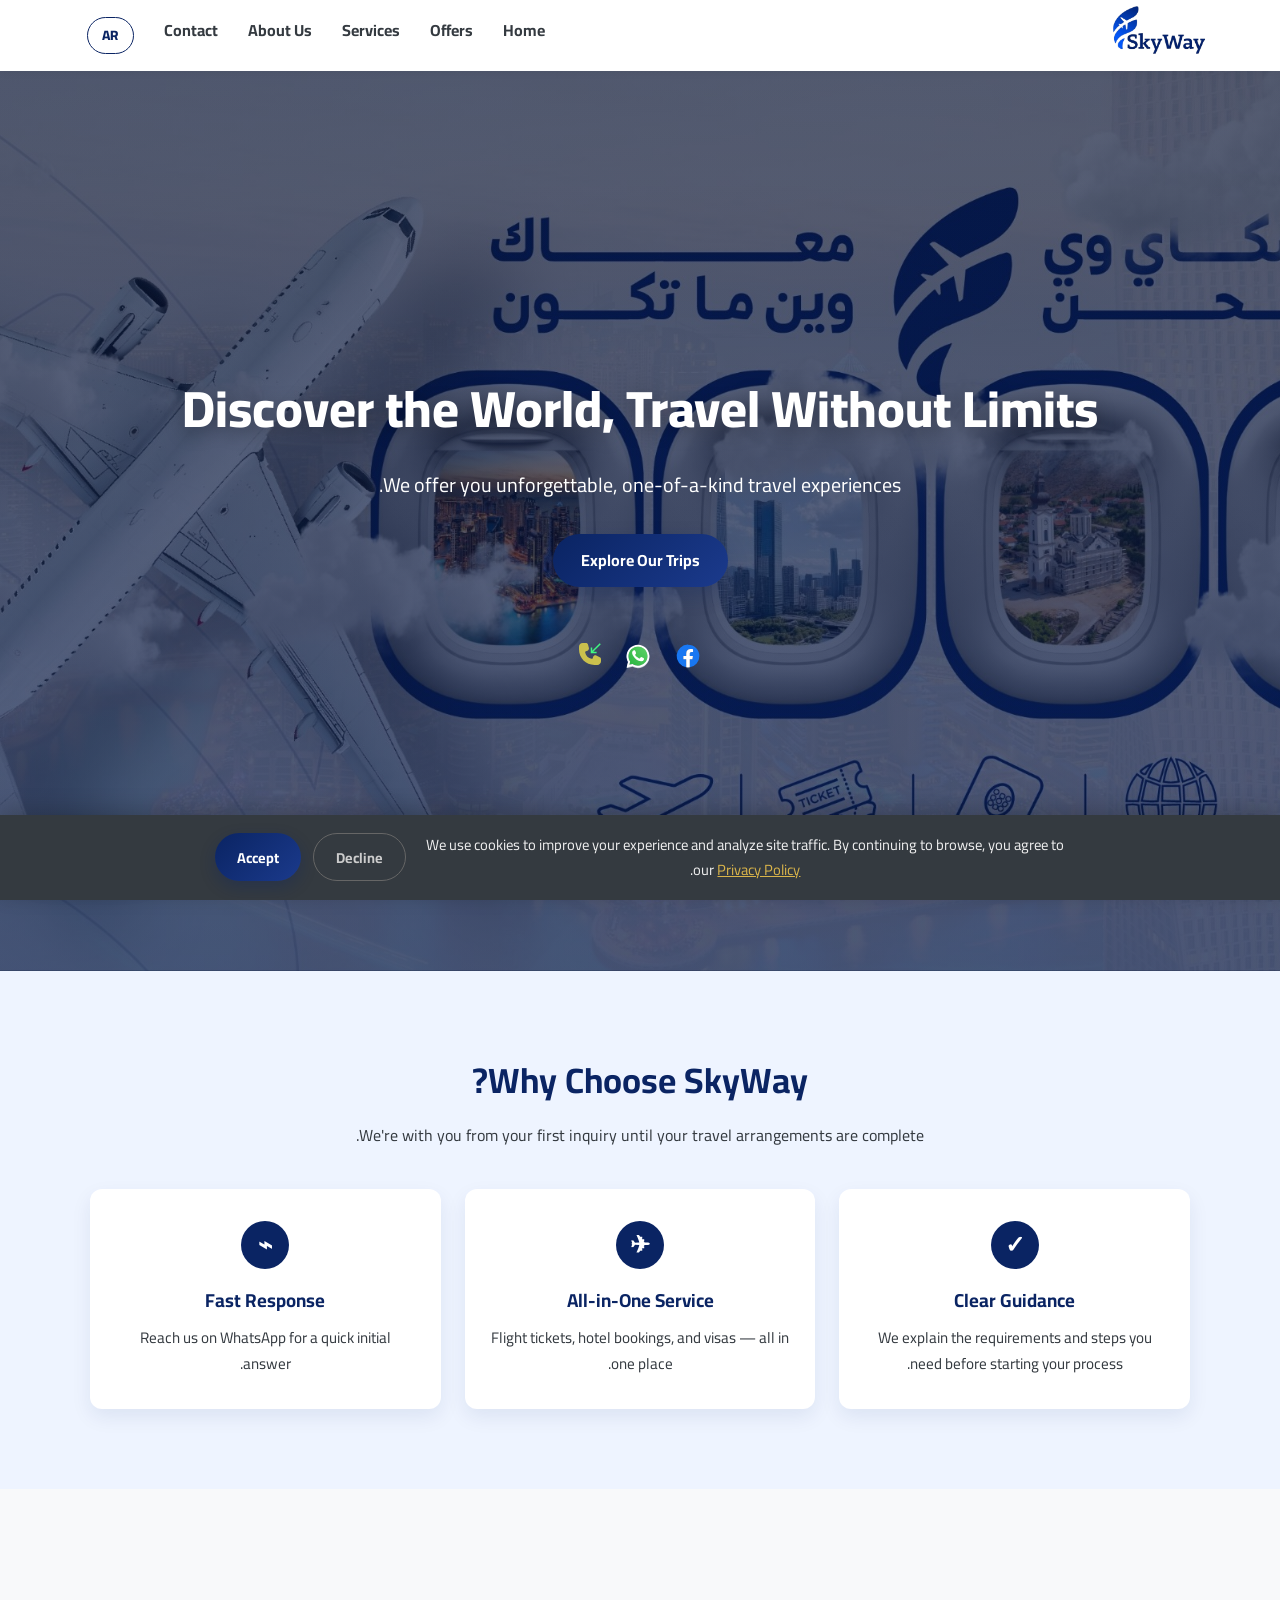
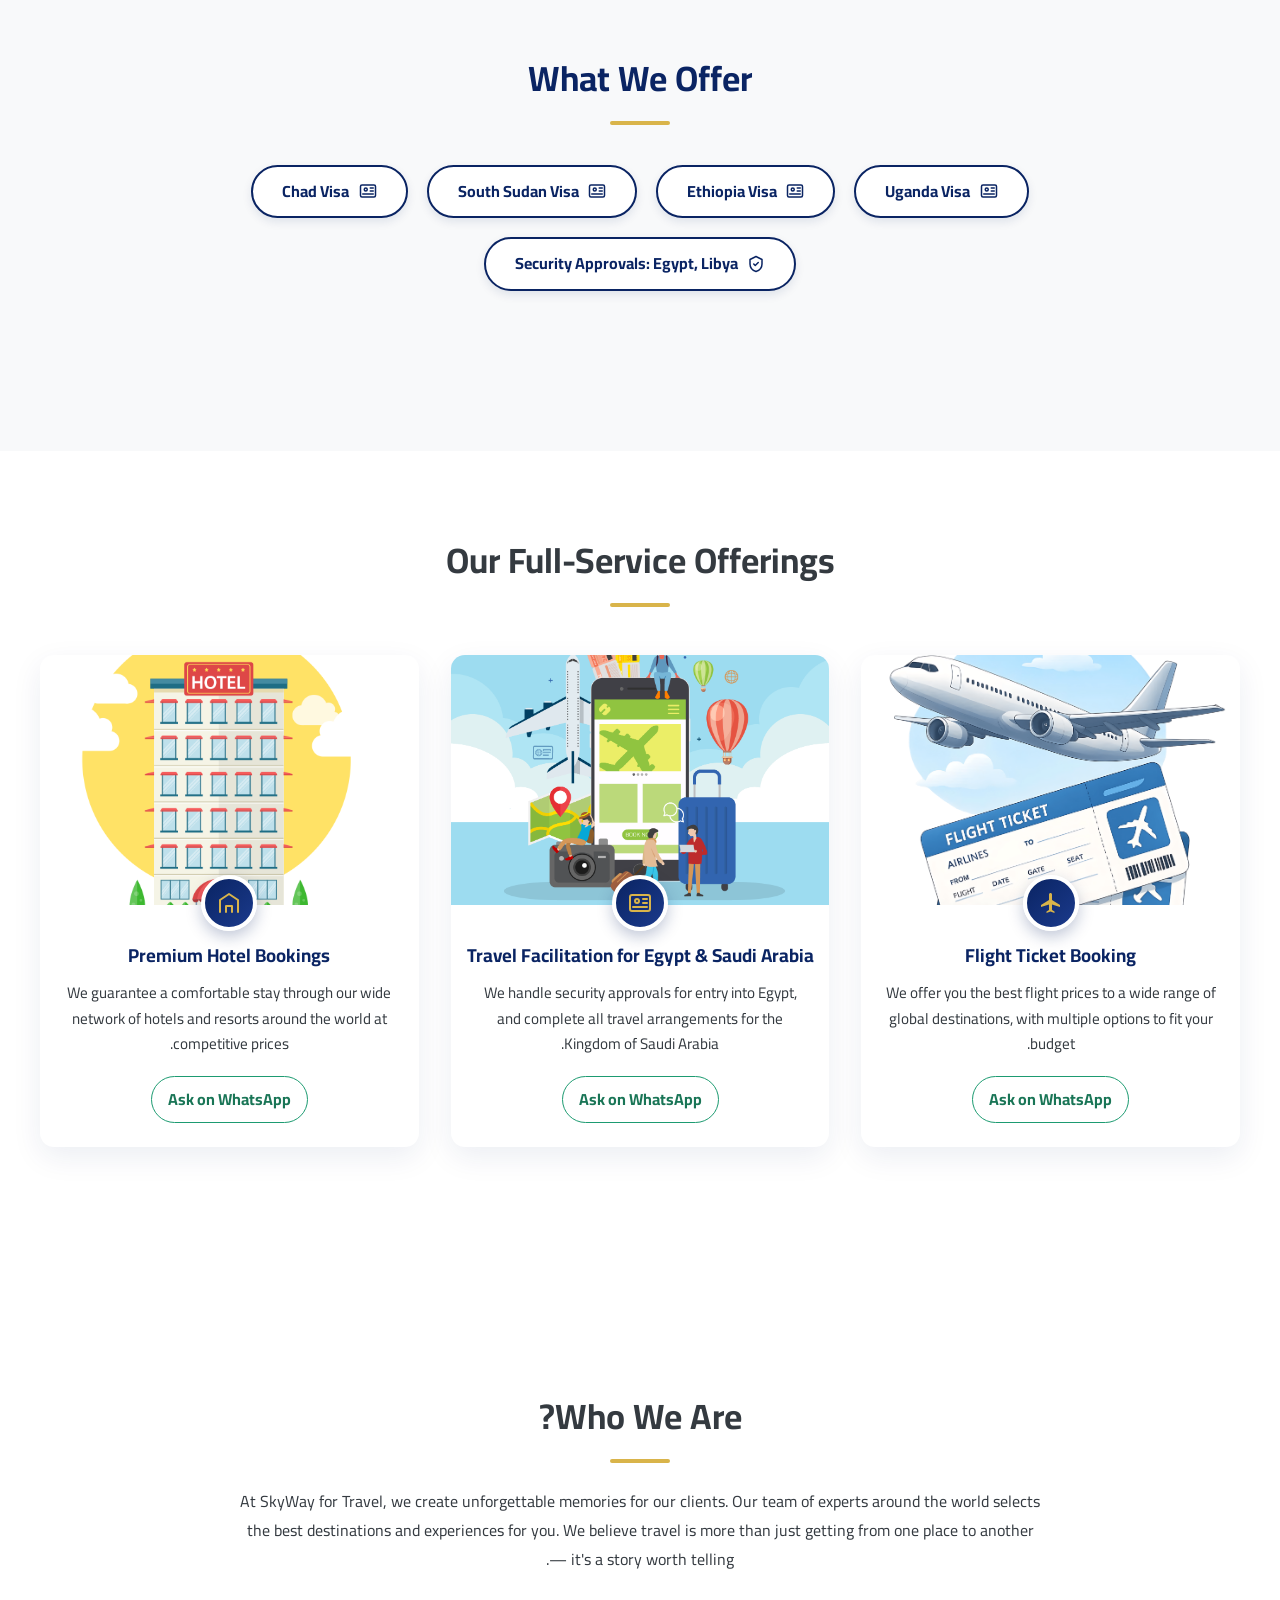
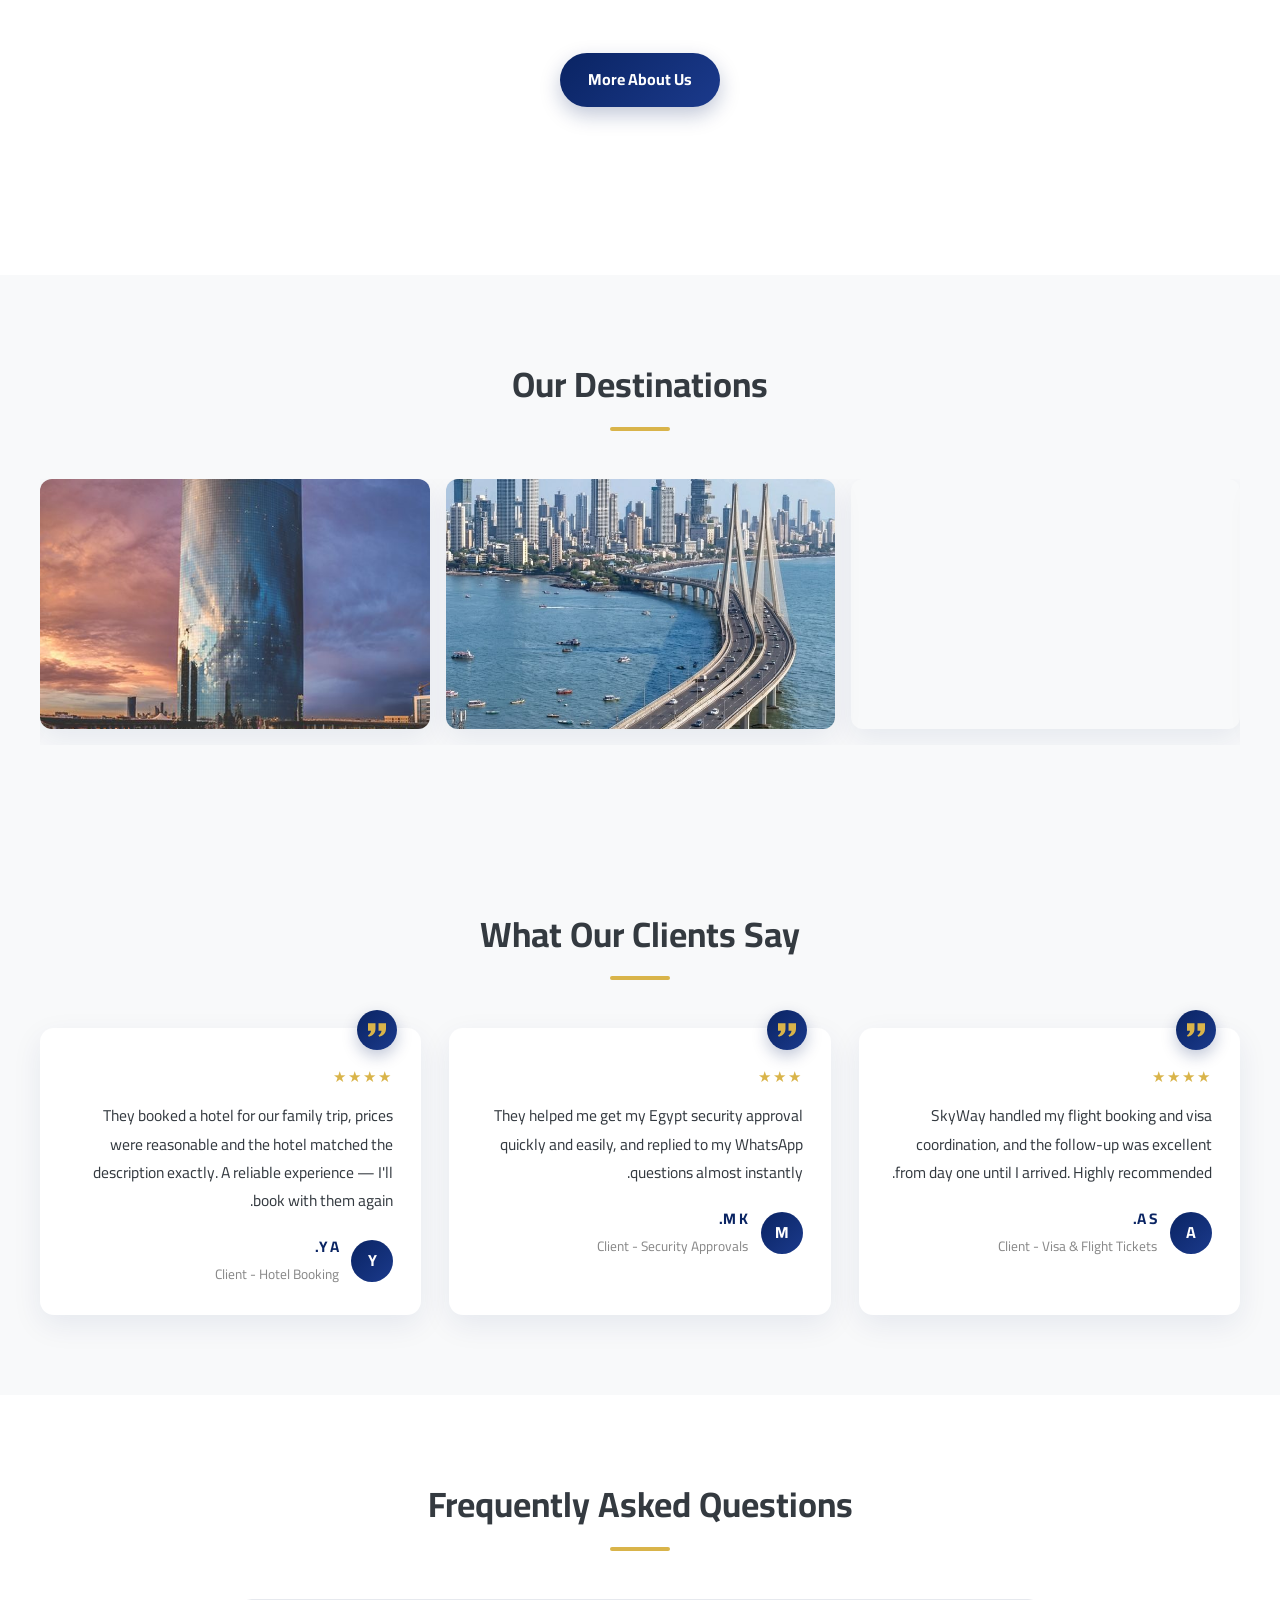
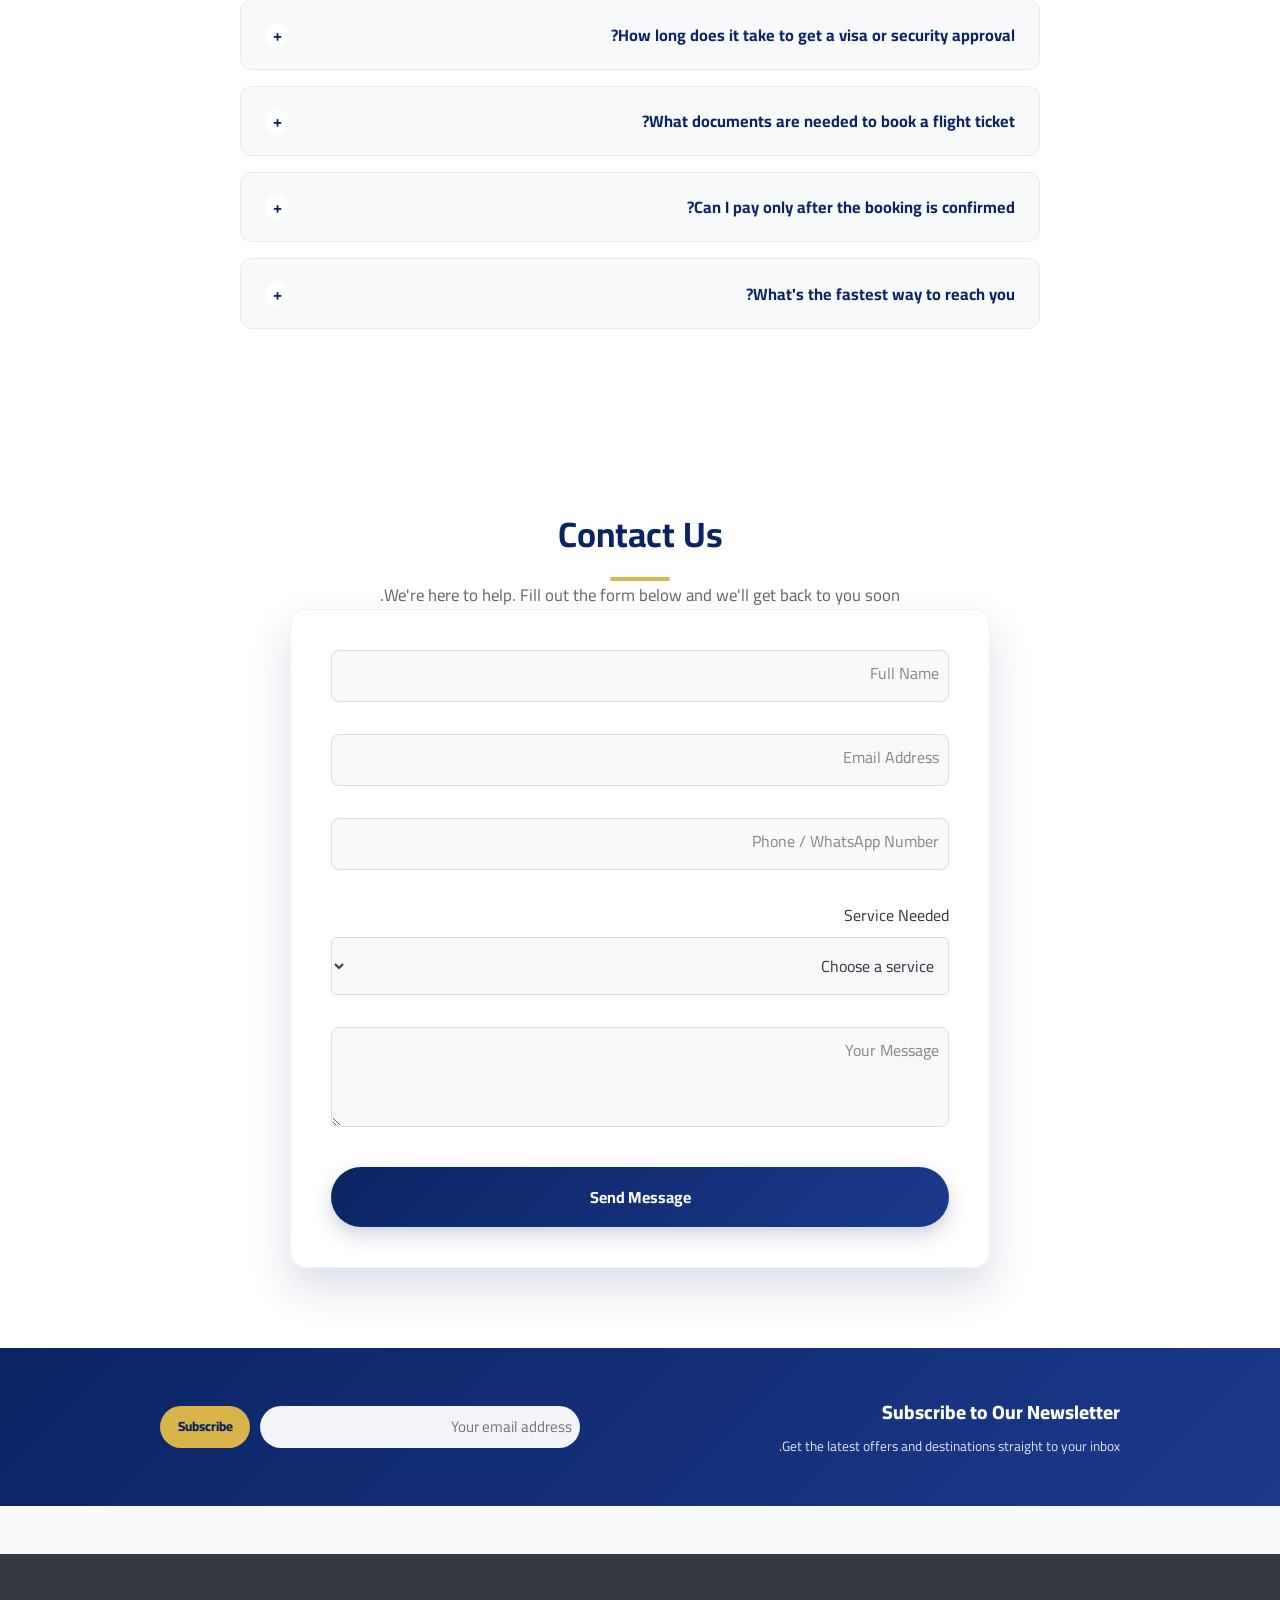
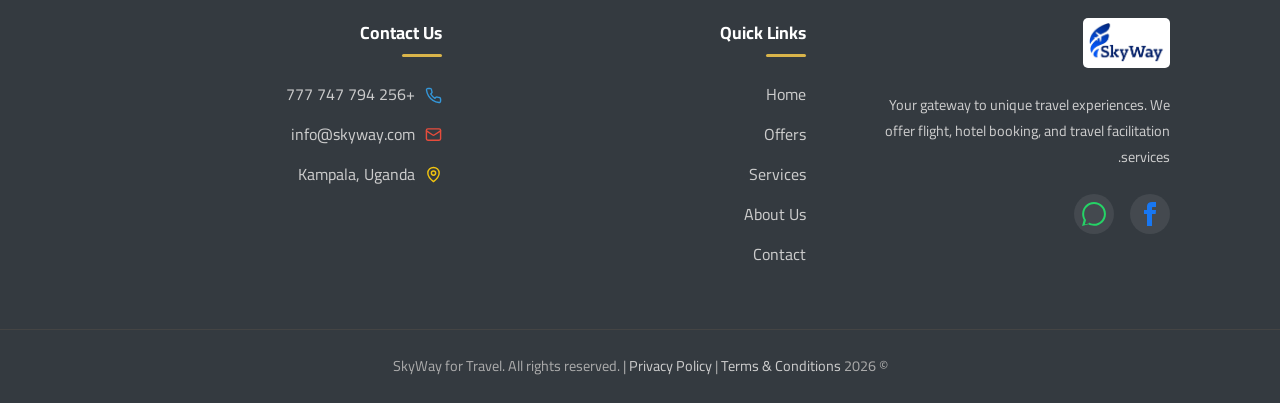
==== en/index.html @ 705a55ff "Add files via upload" ====
<!DOCTYPE html>
<html lang="en" dir="ltr">

<head>
    <!-- Google Tag Manager -->
    <script>(function(w,d,s,l,i){w[l]=w[l]||[];w[l].push({'gtm.start':
    new Date().getTime(),event:'gtm.js'});var f=d.getElementsByTagName(s)[0],
    j=d.createElement(s),dl=l!='dataLayer'?'&l='+l:'';j.async=true;j.src=
    'https://www.googletagmanager.com/gtm.js?id='+i+dl;f.parentNode.insertBefore(j,f);
    })(window,document,'script','dataLayer','GTM-KSKWF9G5');</script>
    <!-- End Google Tag Manager -->

    <meta charset="UTF-8">
    <meta name="viewport" content="width=device-width, initial-scale=1.0">
    <title>SkyWay for Travel | Explore the World With Us</title>
    <meta name="description"
        content="SkyWay for Travel, your leading agency for planning the trip of your dreams. Discover the best destinations and exclusive offers.">
    <link rel="canonical" href="https://www.skywayfortravel.com/en/index.html">
    <link rel="alternate" hreflang="ar" href="https://www.skywayfortravel.com/">
    <link rel="alternate" hreflang="en" href="https://www.skywayfortravel.com/en/index.html">
    <link rel="alternate" hreflang="x-default" href="https://www.skywayfortravel.com/">
    <!-- Open Graph / Social sharing -->
    <meta property="og:type" content="website">
    <meta property="og:locale" content="en_US">
    <meta property="og:title" content="SkyWay for Travel | Explore the World With Us">
    <meta property="og:description" content="SkyWay for Travel, your leading agency for planning the trip of your dreams. Discover the best destinations and exclusive offers.">
    <meta property="og:image" content="https://www.skywayfortravel.com/assets/images/logo2.png">
    <meta property="og:url" content="https://www.skywayfortravel.com/en/index.html">
    <meta property="og:site_name" content="SkyWay for Travel">
    <meta name="twitter:card" content="summary_large_image">
    <meta name="twitter:title" content="SkyWay for Travel | Explore the World With Us">
    <meta name="twitter:description" content="SkyWay for Travel, your leading agency for planning the trip of your dreams. Discover the best destinations and exclusive offers.">
    <meta name="twitter:image" content="https://www.skywayfortravel.com/assets/images/logo2.png">
    <!-- Main stylesheet -->
    <link rel="stylesheet" href="../assets/css/style.css">
    <link rel="stylesheet" href="../assets/css/menu-style.css">

    <link rel="icon" type="image/x-icon" href="../favicon.ico">

    <!-- Structured data (Schema.org) -->
    <script type="application/ld+json">
    {
        "@context": "https://schema.org",
        "@type": "TravelAgency",
        "name": "SkyWay for Travel",
        "image": "https://www.skywayfortravel.com/assets/images/logo2.png",
        "url": "https://www.skywayfortravel.com/en/index.html",
        "telephone": "+256794747777",
        "email": "info@skyway.com",
        "address": {
            "@type": "PostalAddress",
            "addressLocality": "Kampala",
            "addressCountry": "UG"
        },
        "sameAs": [
            "https://www.facebook.com/share/1LJ4h5y8WU/?mibextid=wwXIfr"
        ]
    }
    </script>

</head>

<body>
    <!-- Google Tag Manager (noscript) -->
    <noscript><iframe src="https://www.googletagmanager.com/ns.html?id=GTM-KSKWF9G5"
    height="0" width="0" style="display:none;visibility:hidden"></iframe></noscript>
    <!-- End Google Tag Manager (noscript) -->

    <!-- Cookie consent banner -->
    <div class="cookie-banner" id="cookie-banner" role="region" aria-label="Cookie notice">
        <p>We use cookies to improve your experience and analyze site traffic. By continuing to browse, you agree to our <a href="privacy-policy.html">Privacy Policy</a>.</p>
        <div class="cookie-banner-actions">
            <button type="button" class="cookie-btn cookie-btn-decline" id="cookie-decline">Decline</button>
            <button type="button" class="cookie-btn cookie-btn-accept" id="cookie-accept">Accept</button>
        </div>
    </div>

    <!-- Preloader -->
    <div class="preloader" aria-hidden="true">
        <svg class="preloader-plane" viewBox="0 0 24 24" fill="currentColor" xmlns="http://www.w3.org/2000/svg">
            <path d="M21 16v-2l-8-5V3.5c0-.83-.67-1.5-1.5-1.5S10 2.67 10 3.5V9l-8 5v2l8-2.5V19l-2.5 1.5V22l4-1.5 4 1.5v-1.5L13 19v-5.5l8 2.5z"/>
        </svg>
    </div>

    <!-- Scroll progress bar -->
    <div class="scroll-progress"></div>

    <!-- Header -->
    <header class="main-header">
        <nav class="navbar">
            <a href="#home" class="logo">
                <img src="../assets/images/logo2.png" alt="SkyWay for Travel logo">
            </a>
            <ul class="nav-links">
                <li><a href="#home" class="">Home</a></li>
                <li><a href="offers.html">Offers</a></li>
                <li><a href="#featured-trips">Services</a></li>
                <li><a href="#about">About Us</a></li>
                <li><a href="#contact">Contact</a></li>
                <li><a href="../index.html" class="lang-switch">AR</a></li>
                <li class="nav-social-mobile">
                    <a href="https://www.facebook.com/share/1LJ4h5y8WU/?mibextid=wwXIfr" target="_blank" rel="noopener noreferrer" aria-label="Facebook"><svg xmlns="http://www.w3.org/2000/svg" width="24" height="24" viewBox="0 0 24 24" fill="currentColor"><path d="M9 8h-3v4h3v12h5v-12h3.642l.358-4h-4v-1.667c0-.955.192-1.333 1.115-1.333h2.885v-5h-3.808c-3.596 0-5.192 1.583-5.192 4.615v3.385z"/></svg></a>
                    <a href="https://wa.me/256794747777" target="_blank" rel="noopener noreferrer" aria-label="WhatsApp"><svg xmlns="http://www.w3.org/2000/svg" width="24" height="24" viewBox="0 0 24 24" fill="currentColor"><path d="M.057 24l1.687-6.163c-1.041-1.804-1.588-3.849-1.587-5.946.003-6.556 5.338-11.891 11.893-11.891 3.181.001 6.167 1.24 8.413 3.488 2.245 2.248 3.481 5.236 3.48 8.414-.003 6.557-5.338 11.892-11.894 11.892-1.99-.001-3.951-.5-5.688-1.448l-6.305 1.654zm6.597-3.807c1.676.995 3.276 1.591 5.392 1.592 5.448 0 9.886-4.434 9.889-9.885.002-5.462-4.415-9.89-9.881-9.892-5.452 0-9.887 4.434-9.889 9.884-.001 2.225.651 4.315 1.847 6.061l-1.219 4.446 4.62-1.217z"/></svg></a>
                </li>
            </ul>
            <button class="hamburger-menu" type="button" aria-label="Toggle navigation menu" aria-expanded="false">
                <span class="bar"></span>
                <span class="bar"></span>
                <span class="bar"></span>
            </button>
        </nav>
    </header>
    <!-- Main content -->
    <main>
        <!-- Hero Section -->
        <section id="home" class="hero">
            <h1>Discover the World, Travel Without Limits</h1>
            <p>We offer you unforgettable, one-of-a-kind travel experiences.</p>
            <a href="#featured-trips" class="cta-button">Explore Our Trips</a>
            <div class="hero-social-icons">
                <a href="https://www.facebook.com/share/1LJ4h5y8WU/?mibextid=wwXIfr" target="_blank"
                    rel="noopener noreferrer" aria-label="Facebook">
                    <svg width="26px" height="26px" viewBox="0 0 16 16" xmlns="http://www.w3.org/2000/svg" fill="none">
                        <path fill="#1877F2"
                            d="M15 8a7 7 0 00-7-7 7 7 0 00-1.094 13.915v-4.892H5.13V8h1.777V6.458c0-1.754 1.045-2.724 2.644-2.724.766 0 1.567.137 1.567.137v1.723h-.883c-.87 0-1.14.54-1.14 1.093V8h1.941l-.31 2.023H9.094v4.892A7.001 7.001 0 0015 8z" />
                        <path fill="#ffffff"
                            d="M10.725 10.023L11.035 8H9.094V6.687c0-.553.27-1.093 1.14-1.093h.883V3.87s-.801-.137-1.567-.137c-1.6 0-2.644.97-2.644 2.724V8H5.13v2.023h1.777v4.892a7.037 7.037 0 002.188 0v-4.892h1.63z" />
                    </svg> </a>
                <a href="https://wa.me/256794747777" target="_blank" rel="noopener noreferrer" aria-label="WhatsApp">
                    <svg width="26px" height="26px" viewBox="0 0 32 32" fill="none" xmlns="http://www.w3.org/2000/svg">
                        <path fill-rule="evenodd" clip-rule="evenodd"
                            d="M16 31C23.732 31 30 24.732 30 17C30 9.26801 23.732 3 16 3C8.26801 3 2 9.26801 2 17C2 19.5109 2.661 21.8674 3.81847 23.905L2 31L9.31486 29.3038C11.3014 30.3854 13.5789 31 16 31ZM16 28.8462C22.5425 28.8462 27.8462 23.5425 27.8462 17C27.8462 10.4576 22.5425 5.15385 16 5.15385C9.45755 5.15385 4.15385 10.4576 4.15385 17C4.15385 19.5261 4.9445 21.8675 6.29184 23.7902L5.23077 27.7692L9.27993 26.7569C11.1894 28.0746 13.5046 28.8462 16 28.8462Z"
                            fill="#BFC8D0" />
                        <path
                            d="M28 16C28 22.6274 22.6274 28 16 28C13.4722 28 11.1269 27.2184 9.19266 25.8837L5.09091 26.9091L6.16576 22.8784C4.80092 20.9307 4 18.5589 4 16C4 9.37258 9.37258 4 16 4C22.6274 4 28 9.37258 28 16Z"
                            fill="url(#paint0_linear_87_7264)" />
                        <path fill-rule="evenodd" clip-rule="evenodd"
                            d="M16 30C23.732 30 30 23.732 30 16C30 8.26801 23.732 2 16 2C8.26801 2 2 8.26801 2 16C2 18.5109 2.661 20.8674 3.81847 22.905L2 30L9.31486 28.3038C11.3014 29.3854 13.5789 30 16 30ZM16 27.8462C22.5425 27.8462 27.8462 22.5425 27.8462 16C27.8462 9.45755 22.5425 4.15385 16 4.15385C9.45755 4.15385 4.15385 9.45755 4.15385 16C4.15385 18.5261 4.9445 20.8675 6.29184 22.7902L5.23077 26.7692L9.27993 25.7569C11.1894 27.0746 13.5046 27.8462 16 27.8462Z"
                            fill="white" />
                        <path
                            d="M12.5 9.49989C12.1672 8.83131 11.6565 8.8905 11.1407 8.8905C10.2188 8.8905 8.78125 9.99478 8.78125 12.05C8.78125 13.7343 9.52345 15.578 12.0244 18.3361C14.438 20.9979 17.6094 22.3748 20.2422 22.3279C22.875 22.2811 23.4167 20.0154 23.4167 19.2503C23.4167 18.9112 23.2062 18.742 23.0613 18.696C22.1641 18.2654 20.5093 17.4631 20.1328 17.3124C19.7563 17.1617 19.5597 17.3656 19.4375 17.4765C19.0961 17.8018 18.4193 18.7608 18.1875 18.9765C17.9558 19.1922 17.6103 19.083 17.4665 19.0015C16.9374 18.7892 15.5029 18.1511 14.3595 17.0426C12.9453 15.6718 12.8623 15.2001 12.5959 14.7803C12.3828 14.4444 12.5392 14.2384 12.6172 14.1483C12.9219 13.7968 13.3426 13.254 13.5313 12.9843C13.7199 12.7145 13.5702 12.305 13.4803 12.05C13.0938 10.953 12.7663 10.0347 12.5 9.49989Z"
                            fill="white" />
                        <defs>
                            <linearGradient id="paint0_linear_87_7264" x1="26.5" y1="7" x2="4" y2="28"
                                gradientUnits="userSpaceOnUse">
                                <stop stop-color="#5BD066" />
                                <stop offset="1" stop-color="#27B43E" />
                            </linearGradient>
                        </defs>
                    </svg> </a>
                <a href="tel:+256794747777" aria-label="Call">
                    <svg width="22px" height="22px" viewBox="0 0 15 15" fill="none" xmlns="http://www.w3.org/2000/svg">
                        <path
                            d="M2.5 0C1.11929 0 0 1.11929 0 2.5V4.5C0 10.299 4.70101 15 10.5 15H12.5C13.8807 15 15 13.8807 15 12.5V11.118C15 10.5499 14.679 10.0305 14.1708 9.77639L11.7549 8.56843C10.9384 8.1602 9.94971 8.56975 9.66105 9.43573L9.36328 10.329C9.25014 10.6684 8.90197 10.8705 8.55114 10.8003C6.35528 10.3612 4.63885 8.64472 4.19967 6.44886C4.12951 6.09803 4.33156 5.74986 4.67097 5.63672L5.7796 5.26718C6.52319 5.01932 6.95058 4.24075 6.76048 3.48035L6.17444 1.1362C6.0075 0.468446 5.40752 0 4.71922 0H2.5Z"
                            fill="#cac04d" />
                        <path d="M14.1464 0.146447L9 5.29289V3H8V7H12V6H9.70711L14.8536 0.853553L14.1464 0.146447Z"
                            fill="#40f780" />
                    </svg>
                </a>
            </div>
        </section>
        <section class="why-choose-us" aria-labelledby="why-choose-title">
            <div class="section-intro reveal">
                <h2 id="why-choose-title">Why Choose SkyWay?</h2>
                <p>We're with you from your first inquiry until your travel arrangements are complete.</p>
            </div>
            <div class="trust-grid">
                <article class="trust-card reveal"><span class="trust-icon" aria-hidden="true">✓</span><h3>Clear Guidance</h3><p>We explain the requirements and steps you need before starting your process.</p></article>
                <article class="trust-card reveal"><span class="trust-icon" aria-hidden="true">✈</span><h3>All-in-One Service</h3><p>Flight tickets, hotel bookings, and visas — all in one place.</p></article>
                <article class="trust-card reveal"><span class="trust-icon" aria-hidden="true">⌁</span><h3>Fast Response</h3><p>Reach us on WhatsApp for a quick initial answer.</p></article>
            </div>
        </section>
        <!-- Quick services -->
        <section id="offer" class="quick-services">
            <h2 class="reveal">What We Offer</h2>
            <div class="quick-services-grid">
                <div class="quick-service-item reveal">
                    <svg viewBox="0 0 24 24" fill="none" stroke="currentColor" stroke-width="2" stroke-linecap="round" stroke-linejoin="round"><rect x="2" y="4" width="20" height="16" rx="2"></rect><circle cx="9" cy="10" r="2"></circle><path d="M15 8h4M15 12h4M5 16h14"></path></svg>
                    Uganda Visa
                </div>
                <div class="quick-service-item reveal">
                    <svg viewBox="0 0 24 24" fill="none" stroke="currentColor" stroke-width="2" stroke-linecap="round" stroke-linejoin="round"><rect x="2" y="4" width="20" height="16" rx="2"></rect><circle cx="9" cy="10" r="2"></circle><path d="M15 8h4M15 12h4M5 16h14"></path></svg>
                    Ethiopia Visa
                </div>
                <div class="quick-service-item reveal">
                    <svg viewBox="0 0 24 24" fill="none" stroke="currentColor" stroke-width="2" stroke-linecap="round" stroke-linejoin="round"><rect x="2" y="4" width="20" height="16" rx="2"></rect><circle cx="9" cy="10" r="2"></circle><path d="M15 8h4M15 12h4M5 16h14"></path></svg>
                    South Sudan Visa
                </div>
                <div class="quick-service-item reveal">
                    <svg viewBox="0 0 24 24" fill="none" stroke="currentColor" stroke-width="2" stroke-linecap="round" stroke-linejoin="round"><rect x="2" y="4" width="20" height="16" rx="2"></rect><circle cx="9" cy="10" r="2"></circle><path d="M15 8h4M15 12h4M5 16h14"></path></svg>
                    Chad Visa
                </div>
                <div class="quick-service-item reveal">
                    <svg viewBox="0 0 24 24" fill="none" stroke="currentColor" stroke-width="2" stroke-linecap="round" stroke-linejoin="round"><path d="M12 2l8 4v6c0 5-3.5 8.5-8 10-4.5-1.5-8-5-8-10V6l8-4z"></path><path d="M9 12l2 2 4-4"></path></svg>
                    Security Approvals: Egypt, Libya
                </div>
            </div>
        </section>

        <!-- Featured services -->
        <section id="featured-trips" class="featured-services">
            <h2>Our Full-Service Offerings</h2>
            <div class="services-grid">
                <div class="service-card reveal">
                    <div class="service-img-wrap">
                        <img src="../assets/images/ti1.png" alt="Flight ticket booking" width="3500" height="3500" loading="lazy" decoding="async">
                    </div>
                    <div class="service-icon-badge">
                        <svg viewBox="0 0 24 24" fill="currentColor"><path d="M21 16v-2l-8-5V3.5c0-.83-.67-1.5-1.5-1.5S10 2.67 10 3.5V9l-8 5v2l8-2.5V19l-2.5 1.5V22l4-1.5 4 1.5v-1.5L13 19v-5.5l8 2.5z"/></svg>
                    </div>
                    <h3>Flight Ticket Booking</h3>
                    <p>We offer you the best flight prices to a wide range of global destinations, with multiple options to fit your budget.</p>
                    <a class="service-inquiry" href="https://wa.me/256794747777?text=I'd%20like%20to%20ask%20about%20one%20of%20SkyWay's%20services" target="_blank" rel="noopener noreferrer">Ask on WhatsApp</a>
                </div>
                <div class="service-card reveal">
                    <div class="service-img-wrap">
                        <img src="../assets/images/sky-3.png" alt="Travel facilitation for Egypt and Saudi Arabia" width="1200" height="1200" loading="lazy" decoding="async">
                    </div>
                    <div class="service-icon-badge">
                        <svg viewBox="0 0 24 24" fill="none" stroke="currentColor" stroke-width="2" stroke-linecap="round" stroke-linejoin="round"><rect x="2" y="4" width="20" height="16" rx="2"></rect><circle cx="9" cy="10" r="2"></circle><path d="M15 8h4M15 12h4M5 16h14"></path></svg>
                    </div>
                    <h3>Travel Facilitation for Egypt & Saudi Arabia</h3>
                    <p>We handle security approvals for entry into Egypt, and complete all travel arrangements for the Kingdom of Saudi Arabia.
                    </p>
                    <a class="service-inquiry" href="https://wa.me/256794747777?text=I'd%20like%20to%20ask%20about%20one%20of%20SkyWay's%20services" target="_blank" rel="noopener noreferrer">Ask on WhatsApp</a>
                </div>
                <div class="service-card reveal">
                    <div class="service-img-wrap">
                        <img src="../assets/images/ho1.png" alt="Hotel bookings" width="536" height="500" loading="lazy" decoding="async">
                    </div>
                    <div class="service-icon-badge">
                        <svg viewBox="0 0 24 24" fill="none" stroke="currentColor" stroke-width="2" stroke-linecap="round" stroke-linejoin="round"><path d="M3 21V9l9-6 9 6v12"></path><path d="M9 21v-6h6v6"></path></svg>
                    </div>
                    <h3>Premium Hotel Bookings</h3>
                    <p>We guarantee a comfortable stay through our wide network of hotels and resorts around the world at competitive prices.</p>
                    <a class="service-inquiry" href="https://wa.me/256794747777?text=I'd%20like%20to%20ask%20about%20one%20of%20SkyWay's%20services" target="_blank" rel="noopener noreferrer">Ask on WhatsApp</a>
                </div>
            </div>
        </section>

        <!-- About snippet -->
        <section id="about" class="about-snippet">
            <h2 class="reveal">Who We Are?</h2>
            <p class="reveal">At SkyWay for Travel, we create unforgettable memories for our clients. Our team of experts around the world selects the best destinations and experiences for you. We believe travel is more than just getting from one place to another — it's a story worth telling.</p>
            <a href="about.html" class="cta-button secondary reveal">More About Us</a>
        </section>

        <!-- Gallery (destinations) -->
        <section class="portfolio-gallery">
            <h2>Our Destinations</h2>
            <div class="gallery-grid">
                <img src="../assets/images/saudi.jpg" alt="Saudi Arabia" width="540" height="810" loading="lazy" decoding="async">
                <img src="../assets/images/india.jpg" alt="India" width="736" height="1308" loading="lazy" decoding="async">
                <img src="../assets/images/uae.jpg" alt="United Arab Emirates" width="736" height="1307" loading="lazy" decoding="async">
                <img src="../assets/images/egypt.jpg" alt="Egypt" width="360" height="640" loading="lazy" decoding="async">
            </div>
        </section>

        <!-- Testimonials -->
        <section class="testimonials" aria-labelledby="testimonials-title">
            <h2 id="testimonials-title" class="reveal">What Our Clients Say</h2>
            <div class="testimonials-grid">
                <article class="testimonial-card reveal">
                    <span class="testimonial-quote-icon" aria-hidden="true">
                        <svg viewBox="0 0 24 24" fill="currentColor"><path d="M9.983 3v7.391c0 5.704-3.731 9.57-8.983 10.609l-.995-2.151c2.432-.917 3.995-3.638 3.995-5.849h-4v-10h9.983zm14.017 0v7.391c0 5.704-3.748 9.571-9 10.609l-.996-2.151c2.433-.917 3.996-3.638 3.996-5.849h-3.983v-10h9.983z"/></svg>
                    </span>
                    <p class="testimonial-stars" aria-hidden="true">★★★★</p>
                    <p class="testimonial-text">SkyWay handled my flight booking and visa coordination, and the follow-up was excellent from day one until I arrived. Highly recommended.</p>
                    <div class="testimonial-author">
                        <span class="testimonial-avatar" aria-hidden="true">A</span>
                        <div class="testimonial-author-info">
                            <strong>A S.</strong>
                            <span>Client - Visa & Flight Tickets</span>
                        </div>
                    </div>
                </article>
                <article class="testimonial-card reveal">
                    <span class="testimonial-quote-icon" aria-hidden="true">
                        <svg viewBox="0 0 24 24" fill="currentColor"><path d="M9.983 3v7.391c0 5.704-3.731 9.57-8.983 10.609l-.995-2.151c2.432-.917 3.995-3.638 3.995-5.849h-4v-10h9.983zm14.017 0v7.391c0 5.704-3.748 9.571-9 10.609l-.996-2.151c2.433-.917 3.996-3.638 3.996-5.849h-3.983v-10h9.983z"/></svg>
                    </span>
                    <p class="testimonial-stars" aria-hidden="true">★★★</p>
                    <p class="testimonial-text">They helped me get my Egypt security approval quickly and easily, and replied to my WhatsApp questions almost instantly.</p>
                    <div class="testimonial-author">
                        <span class="testimonial-avatar" aria-hidden="true">M</span>
                        <div class="testimonial-author-info">
                            <strong>M K.</strong>
                            <span>Client - Security Approvals</span>
                        </div>
                    </div>
                </article>
                <article class="testimonial-card reveal">
                    <span class="testimonial-quote-icon" aria-hidden="true">
                        <svg viewBox="0 0 24 24" fill="currentColor"><path d="M9.983 3v7.391c0 5.704-3.731 9.57-8.983 10.609l-.995-2.151c2.432-.917 3.995-3.638 3.995-5.849h-4v-10h9.983zm14.017 0v7.391c0 5.704-3.748 9.571-9 10.609l-.996-2.151c2.433-.917 3.996-3.638 3.996-5.849h-3.983v-10h9.983z"/></svg>
                    </span>
                    <p class="testimonial-stars" aria-hidden="true">★★★★</p>
                    <p class="testimonial-text">They booked a hotel for our family trip, prices were reasonable and the hotel matched the description exactly. A reliable experience — I'll book with them again.</p>
                    <div class="testimonial-author">
                        <span class="testimonial-avatar" aria-hidden="true">Y</span>
                        <div class="testimonial-author-info">
                            <strong>Y A.</strong>
                            <span>Client - Hotel Booking</span>
                        </div>
                    </div>
                </article>
            </div>
        </section>

        <!-- FAQ -->
        <section class="faq-section" aria-labelledby="faq-title">
            <h2 id="faq-title" class="reveal">Frequently Asked Questions</h2>
            <div class="faq-list">
                <div class="faq-item reveal">
                    <button class="faq-question" type="button" aria-expanded="false">
                        <span>How long does it take to get a visa or security approval?</span>
                        <span class="faq-icon" aria-hidden="true">+</span>
                    </button>
                    <div class="faq-answer">
                        <p>The timeframe varies based on the destination, nationality, and available documents. We usually give you an accurate estimate right after reviewing your request on WhatsApp.</p>
                    </div>
                </div>
                <div class="faq-item reveal">
                    <button class="faq-question" type="button" aria-expanded="false">
                        <span>What documents are needed to book a flight ticket?</span>
                        <span class="faq-icon" aria-hidden="true">+</span>
                    </button>
                    <div class="faq-answer">
                        <p>Usually a valid passport and your trip details (destination and dates) are enough. Some destinations may require a visa in advance, which we'll clarify when you contact us.</p>
                    </div>
                </div>
                <div class="faq-item reveal">
                    <button class="faq-question" type="button" aria-expanded="false">
                        <span>Can I pay only after the booking is confirmed?</span>
                        <span class="faq-icon" aria-hidden="true">+</span>
                    </button>
                    <div class="faq-answer">
                        <p>Yes, we review your request first and confirm the final details and price, then payment is made after you approve the booking confirmation.</p>
                    </div>
                </div>
                <div class="faq-item reveal">
                    <button class="faq-question" type="button" aria-expanded="false">
                        <span>What's the fastest way to reach you?</span>
                        <span class="faq-icon" aria-hidden="true">+</span>
                    </button>
                    <div class="faq-answer">
                        <p>The fastest way is to contact us directly on WhatsApp using the floating button on the site, and we'll respond as soon as possible.</p>
                    </div>
                </div>
            </div>
        </section>

        <!-- Contact -->
        <section id="contact" class="contact-form-section">
            <div class="page-header" style="border: none; padding-bottom: 0;">
                <h2>Contact Us</h2>
                <p>We're here to help. Fill out the form below and we'll get back to you soon.</p>
            </div>
            <form class="contact-form" action="https://formsubmit.co/ahcinbox1@gmail.com" method="POST">
                <!-- Honeypot anti-spam field - stays hidden from real users -->
                <input type="text" name="_honey" style="display:none" tabindex="-1" autocomplete="off">
                <!-- FormSubmit settings: disable the default captcha and rely on the honeypot above -->
                <input type="hidden" name="_captcha" value="false">
                <input type="hidden" name="_template" value="table">
                <input type="hidden" name="_subject" value="New inquiry from SkyWay for Travel website (EN)">

                <div class="form-group">
                    <input type="text" id="name" name="name" required placeholder=" " autocomplete="name">
                    <label for="name">Full Name</label>
                </div>
                <div class="form-group">
                    <input type="email" id="email" name="email" required placeholder=" " autocomplete="email">
                    <label for="email">Email Address</label>
                </div>                <div class="form-group">
                    <input type="tel" id="phone" name="phone" required placeholder=" " autocomplete="tel" inputmode="tel">
                    <label for="phone">Phone / WhatsApp Number</label>
                </div>
                <div class="form-group select-group">
                    <label class="form-label" for="service">Service Needed</label>
                    <select id="service" name="service" required>
                        <option value="" selected disabled>Choose a service</option>
                        <option value="Visa">Visa</option><option value="Flight Tickets">Flight Tickets</option><option value="Hotel Booking">Hotel Booking</option><option value="Travel Facilitation">Travel Facilitation</option><option value="Other">Other Service</option>
                    </select>
                </div>
                <div class="form-group">
                    <textarea id="message" name="message" rows="5" required placeholder=" "></textarea>
                    <label for="message">Your Message</label>
                </div>
                <button type="submit" class="cta-button form-button">Send Message</button>
            </form>
        </section>
    </main>

    <!-- Newsletter signup -->
    <section class="newsletter-strip" aria-labelledby="newsletter-title">
        <div class="container newsletter-inner">
            <div class="newsletter-text">
                <h3 id="newsletter-title">Subscribe to Our Newsletter</h3>
                <p>Get the latest offers and destinations straight to your inbox.</p>
            </div>
            <form class="newsletter-form" action="https://formsubmit.co/ahcinbox1@gmail.com" method="POST">
                <input type="text" name="_honey" style="display:none" tabindex="-1" autocomplete="off">
                <input type="hidden" name="_captcha" value="false">
                <input type="hidden" name="_subject" value="New newsletter subscription - SkyWay for Travel (EN)">
                <input type="hidden" name="_template" value="table">
                <input type="email" name="email" required placeholder="Your email address" aria-label="Email address for subscription">
                <button type="submit">Subscribe</button>
            </form>
        </div>
    </section>

    <!-- Footer -->
    <footer class="main-footer">
        <div class="container footer-container">
            <div class="footer-brand">
                <img src="../assets/images/logo2.png" alt="SkyWay for Travel logo" class="footer-logo">
                <p class="brand-description">
                    Your gateway to unique travel experiences. We offer flight, hotel booking, and travel facilitation services.
                </p>
                <div class="footer-social">
                    <a href="https://www.facebook.com/share/1LJ4h5y8WU/?mibextid=wwXIfr" target="_blank"
                        rel="noopener noreferrer" aria-label="Facebook">
                        <svg xmlns="http://www.w3.org/2000/svg" width="24" height="24" viewBox="0 0 24 24"
                            fill="currentColor">
                            <path
                                d="M9 8h-3v4h3v12h5v-12h3.642l.358-4h-4v-1.667c0-.955.192-1.333 1.115-1.333h2.885v-5h-3.808c-3.596 0-5.192 1.583-5.192 4.615v3.385z" />
                        </svg>
                    </a>
                    <a href="https://wa.me/256794747777" target="_blank" rel="noopener noreferrer"
                        aria-label="WhatsApp">
                        <svg xmlns="http://www.w3.org/2000/svg" width="24" height="24" viewBox="0 0 24 24"
                            fill="currentColor">
                            <path
                                d="M.057 24l1.687-6.163c-1.041-1.804-1.588-3.849-1.587-5.946.003-6.556 5.338-11.891 11.893-11.891 3.181.001 6.167 1.24 8.413 3.488 2.245 2.248 3.481 5.236 3.48 8.414-.003 6.557-5.338 11.892-11.894 11.892-1.99-.001-3.951-.5-5.688-1.448l-6.305 1.654zm6.597-3.807c1.676.995 3.276 1.591 5.392 1.592 5.448 0 9.886-4.434 9.889-9.885.002-5.462-4.415-9.89-9.881-9.892-5.452 0-9.887 4.434-9.889 9.884-.001 2.225.651 4.315 1.847 6.061l-1.219 4.446 4.62-1.217z" />
                        </svg>
                    </a>
                </div>
            </div>
            <nav class="footer-links">
                <h4>Quick Links</h4>
                <a href="index.html">Home</a>
                <a href="offers.html">Offers</a>
                <a href="#featured-trips">Services</a>
                <a href="about.html">About Us</a>
                <a href="#contact">Contact</a>
            </nav>
            <div class="footer-contact">
                <h4>Contact Us</h4>
                <a href="tel:+256794747777" class="contact-item">
                    <svg xmlns="http://www.w3.org/2000/svg" width="17" height="17" viewBox="0 0 24 24" fill="none"
                        stroke="currentColor" stroke-width="2" stroke-linecap="round" stroke-linejoin="round">
                        <path
                            d="M22 16.92v3a2 2 0 0 1-2.18 2 19.79 19.79 0 0 1-8.63-3.07 19.5 19.5 0 0 1-6-6 19.79 19.79 0 0 1-3.07-8.67A2 2 0 0 1 4.11 2h3a2 2 0 0 1 2 1.72 12.84 12.84 0 0 0 .7 2.81 2 2 0 0 1-.45 2.11L8.09 9.91a16 16 0 0 0 6 6l1.27-1.27a2 2 0 0 1 2.11-.45 12.84 12.84 0 0 0 2.81.7A2 2 0 0 1 22 16.92z">
                        </path>
                    </svg>
                    <span>+256 794 747 777</span>
                </a>
                <a href="mailto:info@skyway.com" class="contact-item">
                    <svg xmlns="http://www.w3.org/2000/svg" width="17" height="17" viewBox="0 0 24 24" fill="none"
                        stroke="currentColor" stroke-width="2" stroke-linecap="round" stroke-linejoin="round">
                        <rect x="2" y="4" width="20" height="16" rx="2"></rect>
                        <path d="m22 7-8.97 5.7a1.94 1.94 0 0 1-2.06 0L2 7"></path>
                    </svg>
                    <span>info@skyway.com</span>
                </a>
                <span class="contact-item location-item">
                    <svg xmlns="http://www.w3.org/2000/svg" width="17" height="17" viewBox="0 0 24 24" fill="none"
                        stroke="currentColor" stroke-width="2" stroke-linecap="round" stroke-linejoin="round">
                        <path d="M20 10c0 6-8 12-8 12s-8-6-8-12a8 8 0 0 1 16 0Z"></path>
                        <circle cx="12" cy="10" r="3"></circle>
                    </svg>
                    <span>Kampala, Uganda</span>
                </span>
            </div>
        </div>
        <div class="footer-bottom">
            <p>&copy; 2026 SkyWay for Travel. All rights reserved. | <a href="privacy-policy.html">Privacy Policy</a> | <a href="terms.html">Terms & Conditions</a></p>
        </div>
    </footer>
    <a class="floating-whatsapp" href="https://wa.me/256794747777?text=Hello%2C%20I'd%20like%20to%20ask%20about%20SkyWay's%20services" target="_blank" rel="noopener noreferrer" aria-label="Contact us on WhatsApp"><span aria-hidden="true">☏</span><span>WhatsApp</span></a>

    <!-- Back to top button -->
    <button class="back-to-top" aria-label="Back to top">
        <svg viewBox="0 0 24 24" fill="none" stroke="currentColor" stroke-width="2.5" stroke-linecap="round" stroke-linejoin="round">
            <path d="M12 19V5"></path>
            <path d="M5 12l7-7 7 7"></path>
        </svg>
    </button>

    <!-- Main JS files (right before closing body for performance) -->
    <script src="../assets/js/main.js"></script>
    <script src="../assets/js/animation.js"></script>
</body>

</html>
---- assets/css/style.css ----
@import url('https://fonts.googleapis.com/css2?family=Cairo:wght@400;600;700;800&display=swap');

/* --- متغيرات الألوان والخطوط (CSS Variables) --- */
:root {
    --primary-color: #0A2463; /* أزرق داكن */
    --primary-light: #1B3A8C;
    --secondary-color: #343A40;  /* رمادي غامق للنصوص */
    --accent-color: #D9B44A; /* لون ذهبي/رملي */
    --background-color: #F8F9FA; /* أبيض مائل للرمادي */
    --white-color: #ffffff;
    --main-font: 'Cairo', sans-serif;
    --ease-smooth: cubic-bezier(0.22, 1, 0.36, 1);
    --shadow-soft: 0 10px 30px rgba(10, 36, 99, 0.08);
    --shadow-hover: 0 20px 40px rgba(10, 36, 99, 0.15);
}

/* --- محمل الصفحة (Preloader) --- */
.preloader {
    position: fixed;
    inset: 0;
    background: var(--primary-color);
    z-index: 9999;
    display: flex;
    align-items: center;
    justify-content: center;
    transition: opacity 0.6s var(--ease-smooth), visibility 0.6s var(--ease-smooth);
}
.preloader.loaded {
    opacity: 0;
    visibility: hidden;
}
.preloader-plane {
    width: 54px;
    height: 54px;
    color: var(--accent-color);
    animation: preloaderFly 1.4s ease-in-out infinite;
}
@keyframes preloaderFly {
    0%, 100% { transform: translateY(0) rotate(-45deg); }
    50% { transform: translateY(-14px) rotate(-45deg); }
}

/* --- شريط التقدم عند التمرير (Scroll Progress) --- */
.scroll-progress {
    position: fixed;
    top: 0;
    right: 0;
    height: 3px;
    width: 0%;
    background: linear-gradient(90deg, var(--accent-color), var(--primary-color));
    z-index: 1001;
    transition: width 0.1s linear;
}

/* --- زر العودة للأعلى --- */
.back-to-top {
    position: fixed;
    bottom: 25px;
    right: 25px;
    width: 46px;
    height: 46px;
    border-radius: 50%;
    background: var(--primary-color);
    color: var(--white-color);
    display: flex;
    align-items: center;
    justify-content: center;
    box-shadow: var(--shadow-soft);
    cursor: pointer;
    border: none;
    z-index: 90;
    opacity: 0;
    visibility: hidden;
    transform: translateY(15px);
    transition: all 0.4s var(--ease-smooth);
}
.back-to-top.show {
    opacity: 1;
    visibility: visible;
    transform: translateY(0);
}
.back-to-top:hover {
    background: var(--accent-color);
    transform: translateY(-4px) scale(1.05);
    box-shadow: var(--shadow-hover);
}
.back-to-top svg {
    width: 20px;
    height: 20px;
}

/* --- إعادة تعيين الأنماط الأساسية (Reset) --- */
* {
    margin: 0;
    padding: 0;
    box-sizing: border-box;
}
html {
    scroll-behavior: smooth;
}
body {
    font-family: var(--main-font);
    line-height: 1.7;
    color: var(--secondary-color);
    background-color: var(--background-color);
    direction: rtl; /* تحديد اتجاه الصفحة */
}

/* --- تنسيقات عامة --- */
.container {
    max-width: 1100px;
    margin: auto;
    padding: 0 20px;
}

a {
    text-decoration: none;
    color: var(--primary-color);
}

ul {
    list-style: none;
}

/* --- الترويسة والشريط العلوي --- */
.main-header {
    background: rgba(255, 255, 255, 0.92);
    backdrop-filter: blur(10px);
    -webkit-backdrop-filter: blur(10px);
    box-shadow: 0 2px 8px rgba(0,0,0,0.05);
    padding: 0.4rem 0;
    position: sticky;
    top: 0;
    z-index: 100;
    transition: padding 0.35s var(--ease-smooth), box-shadow 0.35s var(--ease-smooth);
}

.main-header.scrolled {
    padding: 0.1rem 0;
    box-shadow: 0 6px 20px rgba(10, 36, 99, 0.1);
}

.navbar {
    display: flex;
    justify-content: space-between;
    align-items: center;
    max-width: 1200px;
    margin: 0 auto;
    padding: 0 2rem;
}

.logo img {
    height: 50px;
    transition: height 0.35s var(--ease-smooth), transform 0.3s var(--ease-smooth);
}

.main-header.scrolled .logo img {
    height: 40px;
}

.logo:hover img {
    transform: scale(1.05);
}

.nav-links {
    display: flex;
}

.nav-links li {
    padding: 0 15px;
}

.nav-links a {
    position: relative;
    color: var(--secondary-color);
    font-weight: bold;
    transition: color 0.3s ease;
    padding-bottom: 4px;
}

.nav-links a::after {
    content: '';
    position: absolute;
    right: 0;
    bottom: 0;
    width: 0;
    height: 2px;
    background: var(--accent-color);
    transition: width 0.3s var(--ease-smooth);
}

.nav-links a:hover,
.nav-links a.active {
    color: var(--primary-color);
}

.nav-links a:hover::after,
.nav-links a.active::after {
    width: 100%;
}

.nav-links .nav-social-mobile a::after {
    display: none;
}

/* إخفاء أيقونات التواصل في القائمة على الشاشات الكبيرة */
.nav-social-mobile {
    display: none;
}

/* أيقونة القائمة (Hamburger) */
.hamburger-menu {
    display: none; /* تكون مخفية على الشاشات الكبيرة */
    flex-direction: column;
    justify-content: space-around;
    width: 25px;
    height: 25px;
    background: transparent;
    border: none;
    cursor: pointer;
    padding: 0;
    z-index: 1000; /* للتأكد من أنها فوق كل العناصر */
}

.hamburger-menu .bar {
    height: 3px;
    width: 100%;
    background-color: var(--secondary-color);
    border-radius: 10px;
    transition: all 0.35s var(--ease-smooth);
}

/* --- قسم البطل (Hero) --- */
.hero {
    position: relative;
    color: var(--white-color);
    height: 100vh; /* جعل القسم يملأ الشاشة */
    display: flex;
    flex-direction: column;
    justify-content: center;
    align-items: center;
    text-align: center;
    padding: 0 20px;
    overflow: hidden;
}

.hero::before {
    content: '';
    position: absolute;
    inset: 0;
    background: linear-gradient(rgba(6, 16, 46, 0.65), rgba(6, 16, 46, 0.55)), url('../images/skyway1.jpg') no-repeat center center/cover;
    animation: kenBurns 18s ease-in-out infinite alternate;
    z-index: -2;
}

.hero::after {
    content: '';
    position: absolute;
    inset: 0;
    background: linear-gradient(180deg, rgba(10,36,99,0.05) 0%, rgba(10,36,99,0.35) 100%);
    z-index: -1;
}

@keyframes kenBurns {
    0% { transform: scale(1) translate(0, 0); }
    100% { transform: scale(1.12) translate(-1%, -1%); }
}

.hero h1 {
    font-size: 3.2rem;
    font-weight: 800;
    margin-bottom: 1rem;
    text-shadow: 0 4px 20px rgba(0,0,0,0.3);
    /* أنيميشن الظهور */
    animation: fadeInUp 0.9s var(--ease-smooth) 0.2s forwards;
    opacity: 0;
}

.hero p {
    font-size: 1.25rem;
    margin-bottom: 2rem;
    /* أنيميشن الظهور مع تأخير */
    animation: fadeInUp 0.9s var(--ease-smooth) 0.5s forwards;
    opacity: 0;
}

.cta-button {
    position: relative;
    display: inline-block;
    background: linear-gradient(135deg, var(--primary-color), var(--primary-light));
    color: var(--white-color);
    padding: 13px 28px;
    border-radius: 50px;
    font-weight: bold;
    overflow: hidden;
    box-shadow: 0 8px 20px rgba(10, 36, 99, 0.25);
    transition: transform 0.35s var(--ease-smooth), box-shadow 0.35s var(--ease-smooth);
}

.cta-button::before {
    content: '';
    position: absolute;
    inset: 0;
    background: rgba(255,255,255,0.25);
    transform: translateX(-100%);
    transition: transform 0.45s var(--ease-smooth);
}

.cta-button:hover::before {
    transform: translateX(0);
}

.cta-button:hover {
    transform: translateY(-4px);
    box-shadow: 0 14px 30px rgba(10, 36, 99, 0.35);
}

.hero .cta-button {
    /* أنيميشن الظهور مع تأخير إضافي */
    animation: fadeInUp 0.9s var(--ease-smooth) 0.8s forwards;
    opacity: 0;
}

.hero-social-icons {
    display: flex;
    gap: 1.5rem;
    margin-top: 3.5rem;
    /* تطبيق أنيميشن الطفو والظهور */
    animation: floatAnimation 2.5s ease-in-out infinite, fadeInUp 0.3s ease-out 1.4s forwards;
    opacity: 0;
}

.hero-social-icons a {
    color: var(--white-color);
    transition: transform 0.3s ease, color 0.3s ease;
}

/* .hero-social-icons a svg {
    width: 28px;
    height: 28px;
} */

.hero-social-icons a:hover {
    transform: scale(1.2);
}

/* تلوين أيقونات التواصل في قسم البداية */
.hero-social-icons a[aria-label="Facebook"] { color: #1877F2; }
.hero-social-icons a[aria-label="WhatsApp"] { color: #25D366; }
.hero-social-icons a[aria-label="Call"] { color: #cac04d; }

.hero-social-icons a[aria-label="Facebook"]:hover { color: #4a9aff; }
.hero-social-icons a[aria-label="WhatsApp"]:hover { color: #40f780; }
.hero-social-icons a[aria-label="Call"]:hover { color: #e6d856; }

.cta-button:hover {
    background: #081c4b;
}

/* زر ثانوي */
.cta-button.secondary {
    background-color: #1d9b71;
    color: var(--white-color);
}
.cta-button.secondary:hover {
    background-color: #197556;
}

/* --- قسم الخدمات / الرحلات --- */
.featured-services {
    padding: 5rem 2rem;
    text-align: center;
    background-color: var(--white-color);
}
.featured-services h2 {
    margin-bottom: 3rem;
    font-size: 2.2rem;
    font-weight: 700;
}
.services-grid {
    display: grid;
    grid-template-columns: repeat(auto-fit, minmax(300px, 1fr));
    gap: 2rem;
    max-width: 1200px;
    margin: 0 auto;
}
.service-card {
    position: relative;
    background: var(--white-color);
    box-shadow: var(--shadow-soft);
    border-radius: 14px;
    overflow: hidden;
    text-align: center;
    padding-bottom: 1.5rem;
    /* توحيد الانتقالات هنا لتعمل مع الأنيميشن والتحويم */
    transition: transform 0.6s var(--ease-smooth), opacity 0.6s var(--ease-smooth), box-shadow 0.4s var(--ease-smooth);
}
.service-card .service-img-wrap {
    position: relative;
    overflow: hidden;
}
.service-card img {
    width: 100%;
    height: 250px;
    object-fit: cover;
    display: block;
    transition: transform 0.6s var(--ease-smooth);
}
.service-card:hover img {
    transform: scale(1.08);
}
.service-card .service-img-wrap::after {
    content: '';
    position: absolute;
    inset: 0;
    background: linear-gradient(180deg, rgba(10,36,99,0) 40%, rgba(10,36,99,0.35) 100%);
    opacity: 0;
    transition: opacity 0.4s ease;
}
.service-card:hover .service-img-wrap::after {
    opacity: 1;
}
.service-icon-badge {
    position: absolute;
    top: 220px;
    left: 50%;
    transform: translate(-50%, 0);
    width: 56px;
    height: 56px;
    background: linear-gradient(135deg, var(--primary-color), var(--primary-light));
    color: var(--accent-color);
    border: 4px solid var(--white-color);
    border-radius: 50%;
    display: flex;
    align-items: center;
    justify-content: center;
    box-shadow: 0 6px 15px rgba(10,36,99,0.25);
    z-index: 2;
    transition: transform 0.4s var(--ease-smooth);
}
.service-icon-badge svg {
    width: 24px;
    height: 24px;
}
.service-card:hover .service-icon-badge {
    transform: translate(-50%, 0) rotate(-8deg) scale(1.08);
}
.service-card h3 {
    color: var(--primary-color);
    margin: 2.2rem 0 0.5rem;
}
.service-card p {
    padding: 0 1.5rem;
    font-size: 0.95rem;
}

/* --- أنماط الأنيميشن للبطاقات --- */
/* الحالة الأولية للبطاقات (مخفية) */
.reveal {
    opacity: 0;
    transform: translateY(50px) scale(0.97); /* تبدأ من الأسفل قليلاً */
    transition: opacity 0.7s var(--ease-smooth), transform 0.7s var(--ease-smooth);
}

/* حالة الظهور عند التمرير (عند إضافة كلاس .active) */
.reveal.active {
    opacity: 1;
    transform: translateY(0) scale(1);
}

/* --- أنيميشن الظهور لقسم البطل (Hero) --- */
@keyframes fadeInUp {
    from {
        opacity: 0;
        transform: translateY(30px);
    }
    to {
        opacity: 1;
        transform: translateY(0);
    }
}

/* --- أنيميشن الطفو للأيقونات --- */
@keyframes floatAnimation {
    0% {
        transform: translateY(0);
    }
    50% {
        transform: translateY(-8px);
    }
    100% {
        transform: translateY(0);
    }
}

/* تعديل تأثير التحويم ليعمل مع الأنيميشن الجديد */
.service-card:hover {
    /* نرفع البطاقة للأعلى عند التحويم */
    transform: translateY(-10px);
    box-shadow: var(--shadow-hover);
}

/* التأكد من أن تأثير التحويم يعمل بشكل صحيح بعد ظهور البطاقة */
.reveal.active:hover {
    transform: translateY(-10px);
}

/* --- التذييل (Footer) --- */
.main-footer {
    background: var(--secondary-color);
    color: var(--white-color);
    padding-top: 4rem;
    margin-top: 3rem;
}

.footer-container {
    display: grid;
    grid-template-columns: repeat(auto-fit, minmax(250px, 1fr));
    gap: 2rem;
    padding-bottom: 3rem;
}

.footer-brand .footer-logo {
    height: 50px;
    margin-bottom: 1rem;
    background-color: white;
    padding: 5px;
    border-radius: 5px;
}

.brand-description {
    font-size: 0.9rem;
    line-height: 1.8;
    color: #ccc;
    max-width: 300px;
}

.footer-social {
    display: flex;
    gap: 1rem;
    margin-top: 1.5rem;
}

.footer-social a {
    display: flex;
    align-items: center;
    justify-content: center;
    width: 40px;
    height: 40px;
    border-radius: 50%;
    background: rgba(255,255,255,0.08);
    color: #ccc;
    transition: color 0.3s var(--ease-smooth), transform 0.3s var(--ease-smooth), background 0.3s var(--ease-smooth);
}

.footer-social a:hover {
    color: var(--white-color);
    transform: translateY(-4px) scale(1.08);
}

/* --- تلوين أيقونات التواصل الاجتماعي --- */
.footer-social a[aria-label="Facebook"] {
    color: #1877F2; /* لون فيسبوك الرسمي */
}
.footer-social a[aria-label="Facebook"]:hover {
    color: #ffffff;
    background: #1877F2;
}
.footer-social a[aria-label="WhatsApp"] {
    color: #25D366; /* لون واتساب الرسمي */
}
.footer-social a[aria-label="WhatsApp"]:hover {
    color: #ffffff;
    background: #25D366;
}

/* --- تلوين أيقونات معلومات التواصل --- */
.contact-item[href^="tel:"] svg {
    stroke: #3498db; /* أزرق */
}
.contact-item[href^="mailto:"] svg {
    stroke: #e74c3c; /* أحمر */
}
.location-item svg {
    stroke: #f1c40f; /* أصفر */
}

.footer-links h4,
.footer-contact h4 {
    font-size: 1.1rem;
    margin-bottom: 1.5rem;
    position: relative;
    padding-bottom: 0.6rem;
}

.footer-links h4::after,
.footer-contact h4::after {
    content: '';
    position: absolute;
    right: 0;
    bottom: 0;
    width: 40px;
    height: 3px;
    border-radius: 3px;
    background: var(--accent-color);
}

.footer-links a,
.contact-item {
    display: block;
    color: #ccc;
    margin-bottom: 0.8rem;
    transition: color 0.3s var(--ease-smooth), transform 0.3s var(--ease-smooth);
}

.footer-links a:hover,
.contact-item:hover {
    color: var(--white-color);
    transform: translateX(-5px);
}

.contact-item {
    display: flex;
    align-items: center;
    gap: 10px;
}

.contact-item svg {
    flex-shrink: 0;
}

.footer-bottom {
    border-top: 1px solid #444;
    text-align: center;
    padding: 1.5rem 0;
    font-size: 0.9rem;
    color: #aaa;
}

.footer-bottom a {
    color: #ccc;
    transition: color 0.3s var(--ease-smooth);
}

.footer-bottom a:hover {
    color: var(--accent-color);
}

/* --- رأس الصفحات الداخلية (مثل "من نحن") --- */
.page-header {
    position: relative;
    background: linear-gradient(135deg, var(--primary-color), var(--primary-light));
    padding: 4.5rem 2rem;
    text-align: center;
    border-bottom: none;
    color: var(--white-color);
    overflow: hidden;
}
.page-header::after {
    content: '';
    position: absolute;
    bottom: 0;
    right: 50%;
    transform: translateX(50%);
    width: 70px;
    height: 4px;
    border-radius: 4px;
    background: var(--accent-color);
}
.page-header h1 {
    font-size: 2.4rem;
    font-weight: 800;
    margin-bottom: 0.8rem;
}
.page-header p {
    opacity: 0.9;
    font-size: 1.05rem;
}

.contact-form-section {
    padding: 5rem 2rem;
    background-color: var(--white-color);
}

.contact-form-section .page-header {
    background: transparent;
    border: none;
    padding: 0 2rem 2rem;
    color: var(--secondary-color);
}

.contact-form-section .page-header h2 {
    color: var(--primary-color);
    font-size: 2.2rem;
    font-weight: 700;
    position: relative;
    display: inline-block;
    padding-bottom: 1rem;
}

.contact-form-section .page-header h2::after {
    content: '';
    position: absolute;
    bottom: 0;
    right: 50%;
    transform: translateX(50%);
    width: 60px;
    height: 4px;
    border-radius: 4px;
    background: var(--accent-color);
}

.contact-form-section .page-header p {
    opacity: 1;
    color: #666;
}

.contact-form-section .page-header::after {
    display: none;
}

.contact-form {
    background: var(--white-color);
    padding: 2.5rem;
    border-radius: 16px;
    box-shadow: var(--shadow-hover);
    width: 100%;
    max-width: 700px;
    margin: 0 auto;
    border: 1px solid rgba(10,36,99,0.06);
}

.form-group {
    margin-bottom: 2rem;
    position: relative;
}

.form-group label {
    position: absolute;
    top: 10px;
    right: 10px;
    font-size: 1rem;
    color: #888;
    pointer-events: none;
    transition: all 0.3s var(--ease-smooth);
}

.form-group textarea {
    height: 100px;
}

.form-group input,
.form-group textarea {
    width: 100%;
    padding: 10px 12px;
    border: 1px solid #ddd;
    border-radius: 8px;
    font-family: var(--main-font);
    font-size: 1rem;
    background-color: var(--background-color);
    transition: border-color 0.3s var(--ease-smooth), box-shadow 0.3s var(--ease-smooth);
}

/* تأثير الليبل العائم */
.form-group input:focus + label,
.form-group input:not(:placeholder-shown) + label,
.form-group textarea:focus + label,
.form-group textarea:not(:placeholder-shown) + label {
    top: -10px;
    right: 10px;
    font-size: 0.85rem;
    color: var(--primary-color);
    background-color: var(--white-color);
    padding: 0 5px;
}

.form-group input:focus,
.form-group textarea:focus {
    outline: none;
    border-color: var(--primary-color);
    box-shadow: 0 0 0 3px rgba(10, 36, 99, 0.15);
}

.form-button {
    background: linear-gradient(135deg, var(--primary-color), var(--primary-light));
    color: var(--white-color);
    border-radius: 50px;
    font-weight: bold;
    border: none;
    cursor: pointer;
    transition: transform 0.35s var(--ease-smooth), box-shadow 0.35s var(--ease-smooth);
    width: 100%;
    padding: 15px;
    font-size: 1rem;
    font-family: var(--main-font);
    box-shadow: 0 8px 20px rgba(10, 36, 99, 0.2);
}

.form-button:hover {
    transform: translateY(-3px);
    box-shadow: 0 14px 28px rgba(10, 36, 99, 0.32);
}

/* --- عنوان قسم مع خط ذهبي مميز --- */
.featured-services h2,
.about-snippet h2,
.portfolio-gallery h2,
.quick-services h2 {
    position: relative;
    display: inline-block;
    padding-bottom: 1rem;
}
.featured-services h2::after,
.about-snippet h2::after,
.portfolio-gallery h2::after,
.quick-services h2::after {
    content: '';
    position: absolute;
    bottom: 0;
    right: 50%;
    transform: translateX(50%);
    width: 60px;
    height: 4px;
    border-radius: 4px;
    background: var(--accent-color);
}

/* --- نبذة عنا (Snippet) --- */
.about-snippet {
    background: var(--white-color);
    text-align: center;
    align-items: center;
    padding: 10rem 2rem;
}
.about-snippet h2 {
    margin-bottom: 1.5rem;
    font-size: 2.2rem;
    font-weight: 700;
}
.about-snippet p {
    max-width: 800px;
    margin: 0 auto 5rem auto;
    line-height: 1.8;
}

/* تأخير ظهور عناصر "نبذة عنا" بشكل متدرج */
.about-snippet h2.reveal { transition-delay: 0.1s; }
.about-snippet p.reveal { transition-delay: 0.3s; }
.about-snippet a.reveal { transition-delay: 0.5s; }

/* --- معرض الصور --- */
.portfolio-gallery {
    padding: 5rem 2rem;
    text-align: center;
}
.portfolio-gallery h2 {
    margin-bottom: 3rem;
    font-size: 2.2rem;
    font-weight: 700;
}
.gallery-grid {
    display: grid;
    grid-template-columns: repeat(auto-fit, minmax(250px, 1fr));
    gap: 1rem;
    max-width: 1200px;
    margin: 0 auto;
}
.gallery-grid img {
    width: 100%;
    height: 250px;
    object-fit: cover;
    border-radius: 12px;
    box-shadow: var(--shadow-soft);
    transition: transform 0.5s var(--ease-smooth), filter 0.5s ease, box-shadow 0.4s ease;
}
.gallery-grid img:hover {
    transform: scale(1.06);
    filter: brightness(1.05);
    box-shadow: var(--shadow-hover);
}

/* --- قسم الخدمات السريعة --- */
.quick-services {
    padding: 10rem 2rem;
    text-align: center;
    align-items: center;
}

.quick-services h2 {
    margin-bottom: 2.5rem;
    font-size: 2.2rem;
    font-weight: 700;
    color: var(--primary-color);
}

.quick-services-grid {
    display: flex;
    flex-wrap: wrap;
    justify-content: center;
    gap: 1.2rem;
    max-width: 900px;
    margin: 0 auto;
}

.quick-service-item {
    display: inline-flex;
    align-items: center;
    gap: 0.6rem;
    background-color: var(--white-color);
    color: var(--primary-color);
    padding: 0.7rem 1.8rem;
    border-radius: 50px;
    font-weight: bold;
    font-size: 1rem;
    border: 2px solid var(--primary-color);
    box-shadow: 0 4px 10px rgba(10, 36, 99, 0.1);
    transition: all 0.35s var(--ease-smooth);
}

.quick-service-item svg {
    width: 18px;
    height: 18px;
    flex-shrink: 0;
    transition: transform 0.35s var(--ease-smooth);
}

.quick-service-item:hover {
    background-color: var(--primary-color);
    color: var(--white-color);
    transform: translateY(-5px);
    box-shadow: 0 10px 20px rgba(10, 36, 99, 0.25);
}

.quick-service-item:hover svg {
    transform: rotate(-10deg) scale(1.15);
}

/* تأخير ظهور العناصر بشكل متدرج */
.quick-services-grid .reveal:nth-child(1) { transition-delay: 0.1s; }
.quick-services-grid .reveal:nth-child(2) { transition-delay: 0.2s; }
.quick-services-grid .reveal:nth-child(3) { transition-delay: 0.3s; }
.quick-services-grid .reveal:nth-child(4) { transition-delay: 0.4s; }
.quick-services-grid .reveal:nth-child(5) { transition-delay: 0.5s; }

/* --- تحسينات التنقل (Anchor Links) --- */
/* إضافة هامش علوي عند الانتقال للقسم لتجنب تغطيته بالقائمة العلوية */
#offer, #featured-trips, #about, #contact {
    scroll-margin-top: 70px; /* قيمة تقريبية لارتفاع الهيدر */
}

/* --- التجاوب مع الشاشات (Responsive Design) --- */
@media (max-width: 768px) {
    .hamburger-menu {
        display: flex; /* إظهار الأيقونة على الشاشات الصغيرة */
    } 

    .navbar {
        position: relative; /* ضروري لتحديد موضع القائمة المنسدلة */
    }

    .hero h1 {
        font-size: 2.2rem;
    }

    .featured-services h2,
    .about-snippet h2,
    .portfolio-gallery h2 {
        font-size: 1.8rem;
    }

    .footer-container {
        grid-template-columns: repeat(2, 1fr);
        gap: 2.5rem 1.25rem;
        text-align: center;
    }

    /* العلامة التجارية تأخذ العرض الكامل أعلى الفوتر */
    .footer-brand {
        grid-column: 1 / -1;
    }

    /* توسيط محتوى الفوتر على الموبايل */
    .footer-brand, .footer-contact {
        display: flex;
        flex-direction: column;
        align-items: center;
    }
    .contact-item {
        justify-content: center;
    }

    .footer-social {
        justify-content: center;
    }

    /* توسيط الخط الذهبي تحت عناوين الفوتر عند توسيط النص على الموبايل */
    .footer-links h4::after,
    .footer-contact h4::after {
        right: 50%;
        transform: translateX(50%);
    }

    /* على الشاشات الصغيرة جدًا نرجع لعمود واحد لسهولة القراءة */
    @media (max-width: 420px) {
        .footer-container {
            grid-template-columns: 1fr;
        }
        .footer-brand {
            grid-column: auto;
        }
    }

    /* --- تعديلات معرض الصور ليصبح سلايدر على الموبايل --- */
    .gallery-grid {
        display: flex;
        overflow-x: auto; /* تفعيل التمرير الأفقي */
        scroll-snap-type: x mandatory; /* لجعل التمرير ينجذب للصور */
        scroll-behavior: smooth; /* لتمرير سلس عبر جافاسكريبت */
        -webkit-overflow-scrolling: touch; /* تحسين التمرير على أجهزة أبل */
        padding-bottom: 1rem; /* مساحة إضافية بالأسفل */
        gap: 1rem;
    }

    /* إخفاء شريط التمرير */
    .gallery-grid::-webkit-scrollbar {
        display: none;
    }
    .gallery-grid {
        -ms-overflow-style: none;  /* IE and Edge */
        scrollbar-width: none;  /* Firefox */
    }

    .gallery-grid img {
        flex: 0 0 90%; /* كل صورة تأخذ 90% من عرض الحاوية */
        height: 200px;
        scroll-snap-align: center; /* محاذاة الصورة في المنتصف عند التمرير */
    }
}

/* عناصر التحويل والثقة */
.why-choose-us { padding: 5rem 2rem; text-align: center; background: #eef4ff; }.section-intro { max-width: 680px; margin: 0 auto 2.5rem; }.section-intro h2 { color: var(--primary-color); font-size: 2.2rem; margin-bottom: .7rem; }.trust-grid { display: grid; grid-template-columns: repeat(3, minmax(0, 1fr)); gap: 1.5rem; max-width: 1100px; margin: 0 auto; }.trust-card { background: var(--white-color); padding: 2rem 1.5rem; border-radius: 12px; box-shadow: 0 8px 20px rgba(10,36,99,.08); }.trust-icon { display: grid; place-items: center; width: 48px; height: 48px; margin: 0 auto 1rem; border-radius: 50%; background: var(--primary-color); color: var(--white-color); font-size: 1.5rem; font-weight: bold; }.trust-card h3 { color: var(--primary-color); margin-bottom: .5rem; }.trust-card p { font-size: .95rem; }.service-inquiry { display: inline-block; margin-top: 1.2rem; padding: .55rem 1rem; border: 1px solid #1d9b71; border-radius: 999px; color: #197556; font-weight: 700; }.service-inquiry:hover, .service-inquiry:focus-visible { color: var(--white-color); background: #197556; }.form-group select { width: 100%; padding: .75rem 10px; border: 1px solid #ddd; border-radius: 5px; font-family: var(--main-font); font-size: 1rem; color: var(--secondary-color); background: var(--background-color); }.form-group select:focus { outline: none; border-color: var(--primary-color); box-shadow: 0 0 0 2px rgba(10,36,99,.2); }.form-group .form-label { position: static; display: block; margin-bottom: .45rem; color: var(--secondary-color); pointer-events: auto; }.floating-whatsapp { position: fixed; left: 1.25rem; bottom: 1.25rem; z-index: 101; display: inline-flex; align-items: center; gap: .5rem; padding: .8rem 1rem; border-radius: 999px; color: var(--white-color); background: #25D366; box-shadow: 0 6px 18px rgba(0,0,0,.25); font-weight: 700; }.floating-whatsapp:hover, .floating-whatsapp:focus-visible { color: var(--white-color); background: #1eaa51; transform: translateY(-2px); }.floating-whatsapp span:first-child { font-size: 1.25rem; line-height: 1; }@media (max-width: 768px) { .why-choose-us { padding: 4rem 1.25rem; }.section-intro h2 { font-size: 1.8rem; }.trust-grid { grid-template-columns: 1fr; }.floating-whatsapp { left: 1rem; bottom: 1rem; } }@media (prefers-reduced-motion: reduce) { *, *::before, *::after { scroll-behavior: auto !important; transition-duration: .01ms !important; animation-duration: .01ms !important; } }

/* --- تحسينات إضافية: بطاقات الثقة، بطاقات العروض، وزر الواتساب العائم --- */
.trust-card {
    transition: transform 0.4s var(--ease-smooth), box-shadow 0.4s var(--ease-smooth);
}
.trust-card:hover {
    transform: translateY(-8px);
    box-shadow: var(--shadow-hover);
}
.trust-icon {
    transition: transform 0.4s var(--ease-smooth);
}
.trust-card:hover .trust-icon {
    transform: rotate(-8deg) scale(1.1);
}

.service-inquiry {
    transition: color 0.3s var(--ease-smooth), background 0.3s var(--ease-smooth), transform 0.3s var(--ease-smooth);
}
.service-inquiry:hover {
    transform: translateY(-2px);
}

.offer-card {
    transition: transform 0.45s var(--ease-smooth), box-shadow 0.45s var(--ease-smooth);
}
.offer-card:hover {
    transform: translateY(-8px);
    box-shadow: var(--shadow-hover);
}
.offer-tag {
    transition: background 0.3s ease, color 0.3s ease;
}

.floating-whatsapp {
    transition: background 0.3s var(--ease-smooth), transform 0.3s var(--ease-smooth), box-shadow 0.3s var(--ease-smooth);
    animation: floatAnimation 3s ease-in-out infinite;
}
.floating-whatsapp:hover {
    box-shadow: 0 10px 26px rgba(0,0,0,0.3);
}
/* سلايدر الوجهات الدائري */
.gallery-grid { display: flex; gap: 1rem; max-width: 1200px; margin: 0 auto; overflow-x: auto; padding: 0 0 1rem; direction: ltr; scroll-snap-type: x mandatory; scroll-behavior: smooth; -webkit-overflow-scrolling: touch; scrollbar-width: none; cursor: grab; }
.gallery-grid::-webkit-scrollbar { display: none; }
.gallery-grid:active { cursor: grabbing; }
.gallery-grid img { flex: 0 0 calc((100% - 2rem) / 3); scroll-snap-align: start; }
.gallery-grid img[aria-hidden="true"] { pointer-events: none; }
@media (max-width: 768px) { .gallery-grid { padding-bottom: 1rem; } .gallery-grid img { flex-basis: 88%; height: 200px; } }
/* صفحة العروض */
.offers-hero { min-height: 48vh; display: flex; flex-direction: column; justify-content: center; align-items: center; padding: 6rem 2rem; text-align: center; color: var(--white-color); background: linear-gradient(rgba(10,36,99,.84), rgba(10,36,99,.7)), url('../images/skyway1.jpg') center/cover; }.offers-hero h1 { max-width: 760px; margin: .5rem 0 1rem; font-size: clamp(2rem, 5vw, 3.5rem); }.offers-hero > p:not(.eyebrow) { max-width: 650px; margin-bottom: 2rem; }.eyebrow { color: #f3d77a; font-weight: 700; }.offers-section { padding: 5rem 2rem; }.offers-grid { display: grid; grid-template-columns: repeat(3, minmax(0, 1fr)); gap: 1.5rem; max-width: 1200px; margin: 0 auto; }.offer-card { display: flex; flex-direction: column; align-items: flex-start; min-height: 260px; padding: 1.75rem; border: 1px solid #e2e8f0; border-radius: 12px; background: var(--white-color); box-shadow: 0 8px 20px rgba(10,36,99,.07); }.offer-tag { margin-bottom: 1rem; padding: .25rem .7rem; border-radius: 999px; color: var(--primary-color); background: #e8efff; font-size: .85rem; font-weight: 700; }.offer-card h3 { margin-bottom: .7rem; color: var(--primary-color); }.offer-card p { margin-bottom: 1.5rem; }.offer-card a { margin-top: auto; color: #197556; font-weight: 700; }.offers-note { max-width: 760px; margin: 2.5rem auto 0; text-align: center; color: #5d6775; }@media (max-width: 900px) { .offers-grid { grid-template-columns: repeat(2, minmax(0, 1fr)); } }@media (max-width: 600px) { .offers-hero { min-height: 42vh; padding: 4rem 1.25rem; }.offers-section { padding: 4rem 1.25rem; }.offers-grid { grid-template-columns: 1fr; } }

.offer-price {
    color: #6b7280;
    font-size: 0.9rem;
    margin-bottom: 1rem !important;
}
.offer-price strong {
    color: var(--primary-color);
    font-size: 1.2rem;
    font-weight: 800;
}
/* ================================
   قسم آراء العملاء (Testimonials)
   ================================ */
.testimonials {
    padding: 5rem 2rem;
    background-color: var(--background-color);
    text-align: center;
}
.testimonials h2 {
    position: relative;
    display: inline-block;
    padding-bottom: 1rem;
    margin-bottom: 3rem;
    font-size: 2.2rem;
    font-weight: 700;
}
.testimonials h2::after {
    content: '';
    position: absolute;
    bottom: 0;
    right: 50%;
    transform: translateX(50%);
    width: 60px;
    height: 4px;
    border-radius: 4px;
    background: var(--accent-color);
}
.testimonials-grid {
    display: grid;
    grid-template-columns: repeat(auto-fit, minmax(280px, 1fr));
    gap: 1.75rem;
    max-width: 1200px;
    margin: 0 auto;
}
.testimonial-card {
    position: relative;
    background: var(--white-color);
    border-radius: 14px;
    padding: 2.2rem 1.75rem 1.75rem;
    text-align: right;
    box-shadow: var(--shadow-soft);
    transition: transform 0.4s var(--ease-smooth), box-shadow 0.4s var(--ease-smooth);
}
.testimonial-card:hover {
    transform: translateY(-8px);
    box-shadow: var(--shadow-hover);
}
.testimonial-quote-icon {
    position: absolute;
    top: -18px;
    right: 24px;
    width: 40px;
    height: 40px;
    display: flex;
    align-items: center;
    justify-content: center;
    border-radius: 50%;
    background: linear-gradient(135deg, var(--primary-color), var(--primary-light));
    color: var(--accent-color);
    box-shadow: 0 6px 15px rgba(10,36,99,0.25);
}
.testimonial-quote-icon svg {
    width: 18px;
    height: 18px;
}
.testimonial-stars {
    color: var(--accent-color);
    font-size: 0.95rem;
    margin-bottom: 0.8rem;
    letter-spacing: 2px;
}
.testimonial-text {
    color: var(--secondary-color);
    line-height: 1.8;
    margin-bottom: 1.2rem;
    font-size: 0.98rem;
}
.testimonial-author {
    display: flex;
    align-items: center;
    gap: 0.8rem;
}
.testimonial-avatar {
    width: 42px;
    height: 42px;
    border-radius: 50%;
    background: linear-gradient(135deg, var(--primary-color), var(--primary-light));
    color: var(--white-color);
    display: flex;
    align-items: center;
    justify-content: center;
    font-weight: 700;
    font-size: 1rem;
    flex-shrink: 0;
}
.testimonial-author-info strong {
    display: block;
    color: var(--primary-color);
    font-size: 0.95rem;
}
.testimonial-author-info span {
    color: #888;
    font-size: 0.85rem;
}

/* ================================
   قسم الأسئلة الشائعة (FAQ)
   ================================ */
.faq-section {
    padding: 5rem 2rem;
    background-color: var(--white-color);
    text-align: center;
}
.faq-section h2 {
    position: relative;
    display: inline-block;
    padding-bottom: 1rem;
    margin-bottom: 3rem;
    font-size: 2.2rem;
    font-weight: 700;
}
.faq-section h2::after {
    content: '';
    position: absolute;
    bottom: 0;
    right: 50%;
    transform: translateX(50%);
    width: 60px;
    height: 4px;
    border-radius: 4px;
    background: var(--accent-color);
}
.faq-list {
    max-width: 800px;
    margin: 0 auto;
    text-align: right;
}
.faq-item {
    background: var(--background-color);
    border: 1px solid #e6e9ee;
    border-radius: 12px;
    margin-bottom: 1rem;
    overflow: hidden;
    transition: border-color 0.3s ease, box-shadow 0.3s ease;
}
.faq-item.faq-open {
    border-color: var(--primary-color);
    box-shadow: var(--shadow-soft);
}
.faq-question {
    width: 100%;
    display: flex;
    align-items: center;
    justify-content: space-between;
    gap: 1rem;
    padding: 1.2rem 1.5rem;
    background: none;
    border: none;
    cursor: pointer;
    font-family: var(--main-font);
    font-size: 1.02rem;
    font-weight: 700;
    color: var(--primary-color);
    text-align: right;
}
.faq-icon {
    flex-shrink: 0;
    width: 24px;
    height: 24px;
    display: flex;
    align-items: center;
    justify-content: center;
    border-radius: 50%;
    background: var(--white-color);
    color: var(--primary-color);
    transition: transform 0.35s var(--ease-smooth), background 0.35s var(--ease-smooth), color 0.35s var(--ease-smooth);
}
.faq-item.faq-open .faq-icon {
    transform: rotate(45deg);
    background: var(--primary-color);
    color: var(--white-color);
}
.faq-answer {
    max-height: 0;
    overflow: hidden;
    transition: max-height 0.4s var(--ease-smooth);
}
.faq-answer p {
    padding: 0 1.5rem 1.4rem;
    color: var(--secondary-color);
    line-height: 1.8;
    font-size: 0.96rem;
}

@media (max-width: 600px) {
    .testimonials, .faq-section {
        padding: 3.5rem 1.25rem;
    }
}

/* ================================
   شريط إشعار ملفات تعريف الارتباط (Cookie Consent)
   ================================ */
.cookie-banner {
    position: fixed;
    left: 0;
    right: 0;
    bottom: 0;
    z-index: 998;
    background: var(--secondary-color);
    color: #eee;
    padding: 1.1rem 1.5rem;
    display: flex;
    flex-wrap: wrap;
    align-items: center;
    justify-content: center;
    gap: 1.2rem;
    box-shadow: 0 -6px 20px rgba(0,0,0,0.2);
    transform: translateY(100%);
    transition: transform 0.5s var(--ease-smooth);
}
.cookie-banner.show {
    transform: translateY(0);
}
.cookie-banner p {
    margin: 0;
    font-size: 0.92rem;
    line-height: 1.7;
    max-width: 640px;
    text-align: center;
}
.cookie-banner a {
    color: var(--accent-color);
    text-decoration: underline;
}
.cookie-banner-actions {
    display: flex;
    gap: 0.7rem;
    flex-shrink: 0;
}
.cookie-btn {
    border: none;
    cursor: pointer;
    font-family: var(--main-font);
    font-weight: 700;
    font-size: 0.9rem;
    padding: 0.6rem 1.4rem;
    border-radius: 50px;
    transition: transform 0.3s var(--ease-smooth), box-shadow 0.3s var(--ease-smooth), background 0.3s ease;
}
.cookie-btn-accept {
    background: linear-gradient(135deg, var(--primary-color), var(--primary-light));
    color: var(--white-color);
    box-shadow: 0 6px 15px rgba(10,36,99,0.3);
}
.cookie-btn-accept:hover {
    transform: translateY(-2px);
    box-shadow: 0 10px 22px rgba(10,36,99,0.4);
}
.cookie-btn-decline {
    background: transparent;
    color: #ccc;
    border: 1px solid #666;
}
.cookie-btn-decline:hover {
    color: var(--white-color);
    border-color: #999;
}

@media (max-width: 600px) {
    .cookie-banner {
        padding: 1rem;
        flex-direction: column;
        text-align: center;
    }
}

/* ================================
   شريط الاشتراك بالنشرة البريدية
   ================================ */
.newsletter-strip {
    background: linear-gradient(135deg, var(--primary-color), var(--primary-light));
    padding: 3rem 2rem;
}
.newsletter-inner {
    max-width: 1000px;
    margin: 0 auto;
    display: flex;
    align-items: center;
    justify-content: space-between;
    gap: 2rem;
    flex-wrap: wrap;
}
.newsletter-text {
    color: var(--white-color);
    text-align: right;
    flex: 1 1 260px;
}
.newsletter-text h3 {
    font-size: 1.2rem;
    font-weight: 800;
    margin-bottom: 0.4rem;
}
.newsletter-text p {
    color: rgba(255,255,255,0.85);
    font-size: 0.85rem;
}
.newsletter-form {
    display: flex;
    gap: 0.6rem;
    flex: 1 1 340px;
    max-width: 420px;
}
.newsletter-form input[type="email"] {
    flex: 1;
    padding: 0.15rem 0.5rem;
    border: none;
    border-radius: 50px;
    font-family: var(--main-font);
    font-size: 0.95rem;
    background: rgba(255,255,255,0.95);
    color: var(--secondary-color);
}
.newsletter-form input[type="email"]:focus {
    outline: none;
    box-shadow: 0 0 0 3px rgba(217, 180, 74, 0.5);
}
.newsletter-form button {
    background: var(--accent-color);
    color: var(--primary-color);
    border: none;
    padding: 0.55rem 1.1rem;
    border-radius: 50px;
    font-family: var(--main-font);
    font-weight: 800;
    cursor: pointer;
    white-space: nowrap;
    transition: transform 0.3s var(--ease-smooth), box-shadow 0.3s var(--ease-smooth);
}
.newsletter-form button:hover {
    transform: translateY(-2px);
    box-shadow: 0 8px 18px rgba(0,0,0,0.25);
}

@media (max-width: 300px) {
    .newsletter-inner {
        flex-direction: column;
        text-align: center;
    }
    .newsletter-text {
        text-align: center;
    }
    .newsletter-form {
        width: 100%;
        max-width: 100%;
    }
}

/* ================================
   مبدّل اللغة (Language Switcher)
   ================================ */
.lang-switch {
    display: inline-flex !important;
    align-items: center;
    justify-content: center;
    padding: 0.35rem 0.9rem !important;
    border: 1.5px solid var(--primary-color);
    border-radius: 50px;
    font-size: 0.85rem !important;
    font-weight: 800 !important;
    color: var(--primary-color) !important;
    transition: background 0.3s ease, color 0.3s ease;
}
.lang-switch:hover {
    background: var(--primary-color);
    color: var(--white-color) !important;
}
.lang-switch::after {
    display: none !important;
}
.nav-links .nav-social-mobile .lang-switch {
    border-color: var(--white-color);
    color: var(--white-color) !important;
}
---- assets/css/menu-style.css ----
/* assets/css/menu-style.css */

/* هذا الملف يحتوي على تنسيقات القائمة الجانبية (Hamburger Menu) فقط */

@media (max-width: 768px) {
    /* تنسيق حاوية الروابط لتصبح قائمة عمودية */
    .nav-links {
        position: absolute; /* تتمركز بالنسبة للـ .navbar */
        top: 100%; /* تظهر تحت الـ navbar مباشرة */
        left: 0;
        width: 100%;
        background-color: var(--secondary-color);
        display: flex;
        flex-direction: column;
        align-items: center;

        /* إخفاء القائمة افتراضياً */
        max-height: 0;
        overflow: hidden;

        /* تأثير الظهور */
        transition: max-height 0.4s cubic-bezier(0.22, 1, 0.36, 1);
        box-shadow: 0 10px 25px rgba(0,0,0,0.18);
        z-index: 99;
    }

    /* كلاس يتم إضافته عبر جافاسكريبت لإظهار القائمة */
    .nav-links.active {
        max-height: 1500px; /* قيمة كبيرة كافية لإظهار كل الروابط */
    }

    /* تنسيق الروابط داخل القائمة */
    .nav-links li {
        width: 100%;
        text-align: center;
    }

    .nav-links a {
        color: var(--white-color);
        font-size: 0.9rem;
        display: block;
        padding: 1rem;
        /* border-bottom: 1px solid #4a4a4a; */
    }

    /* إظهار وتنسيق حاوية الأيقونات داخل القائمة المنسدلة */
    .nav-links .nav-social-mobile {
        display: flex; /* Use flexbox for alignment */
        justify-content: center;
        gap: 2.5rem;
        width: 100%;
        padding: 1rem 0;
        margin-top: 0.5rem;
        border-top: 1px solid rgba(255, 255, 255, 0.2); /* الخط الفاصل الأبيض */
    }

    /* تخصيص روابط الأيقونات لإلغاء بعض الأنماط الموروثة */
    .nav-social-mobile a {
        padding: 0; /* إلغاء الحشو */
        border-bottom: none; /* إلغاء الخط السفلي */
        transition: transform 0.3s ease;
        color: white; /* لون مبدئي للأيقونات */
    }

    /* تخصيص تأثير التحويم على الأيقونات */
    .nav-social-mobile a:hover {
        background-color: transparent; /* إلغاء لون الخلفية عند التحويم */
        transform: scale(1.15);
    }

    .nav-links li:last-child a {
        border-bottom: none;
    }

    .nav-links a:hover,
    .nav-links a.active {
        color: var(--accent-color);
        background-color: #444;
    }

    /* تأثير X على أيقونة القائمة عند الفتح */
    .hamburger-menu.active .bar:nth-child(2) {
        opacity: 0;
        transform: scale(0);
    }
    .hamburger-menu.active .bar:nth-child(1) {
        transform: translateY(8px) rotate(45deg);
    }
    .hamburger-menu.active .bar:nth-child(3) {
        transform: translateY(-8px) rotate(-45deg);
    }
}
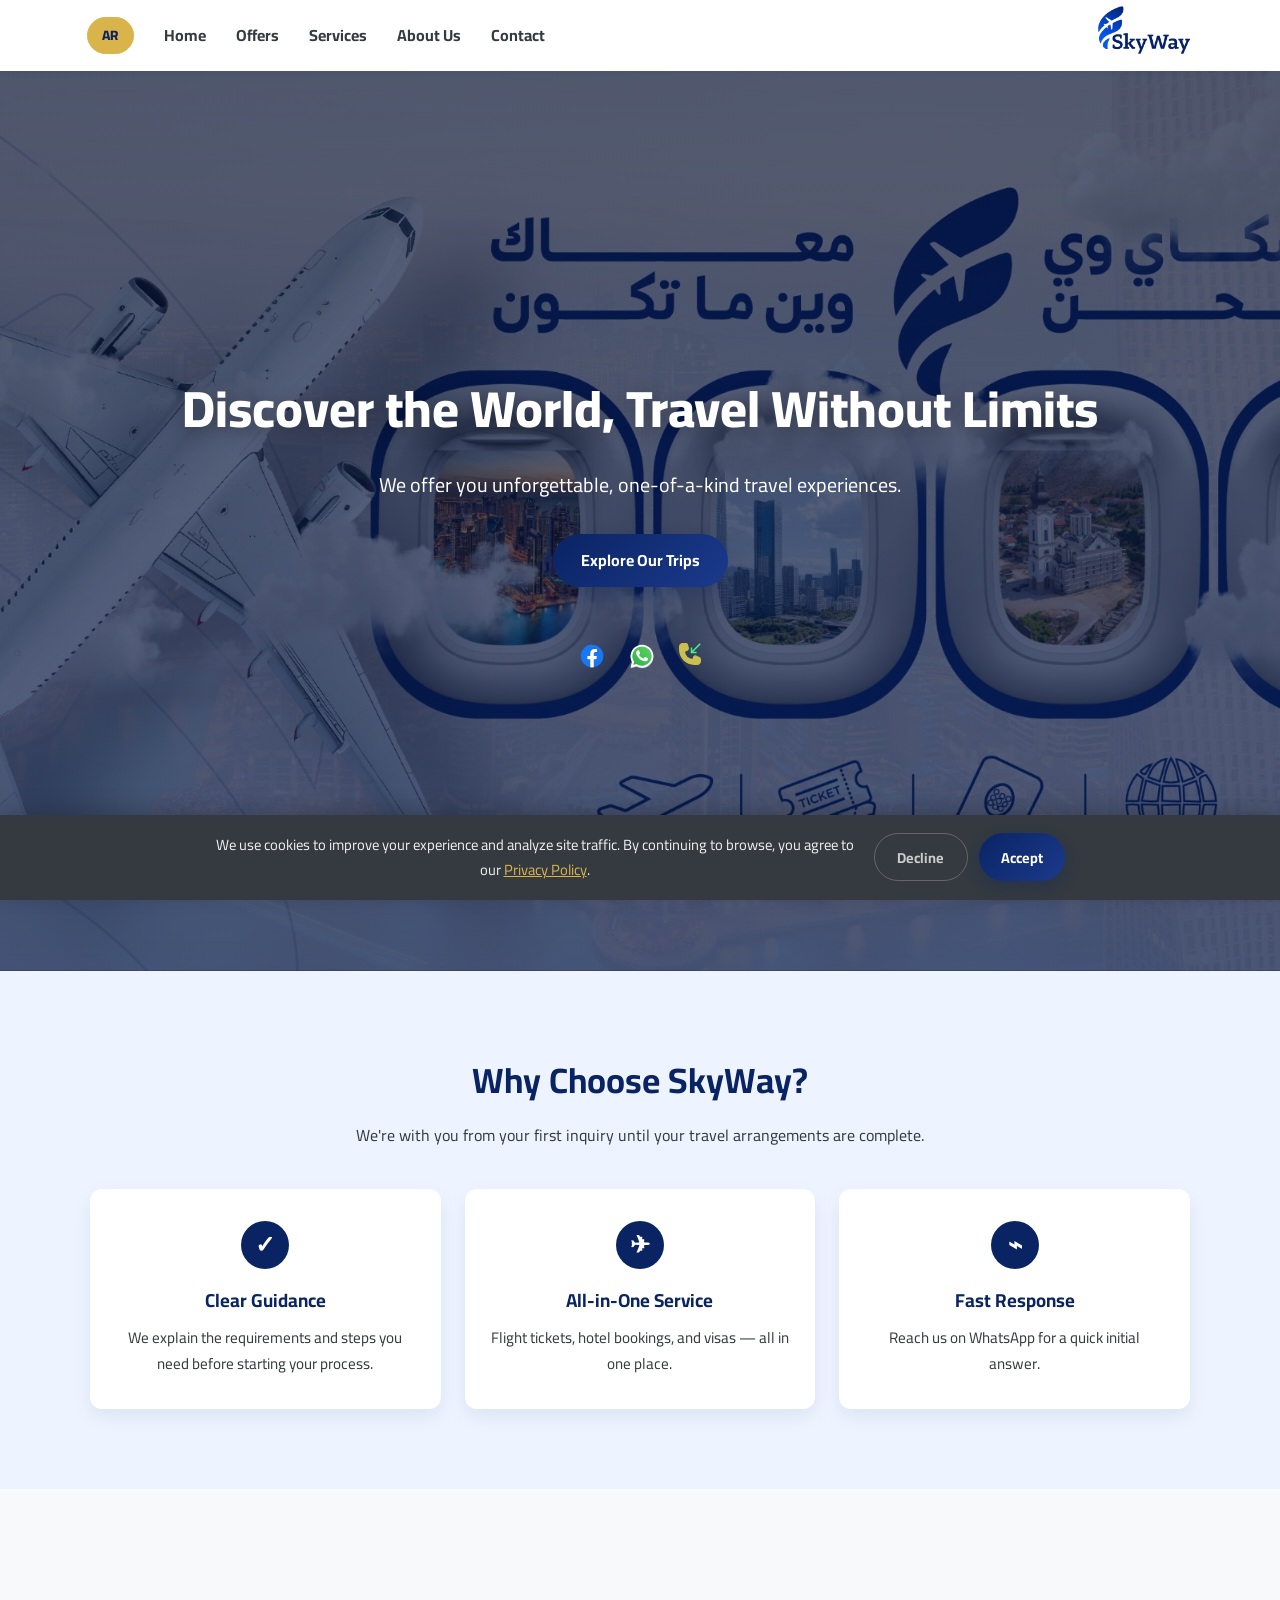
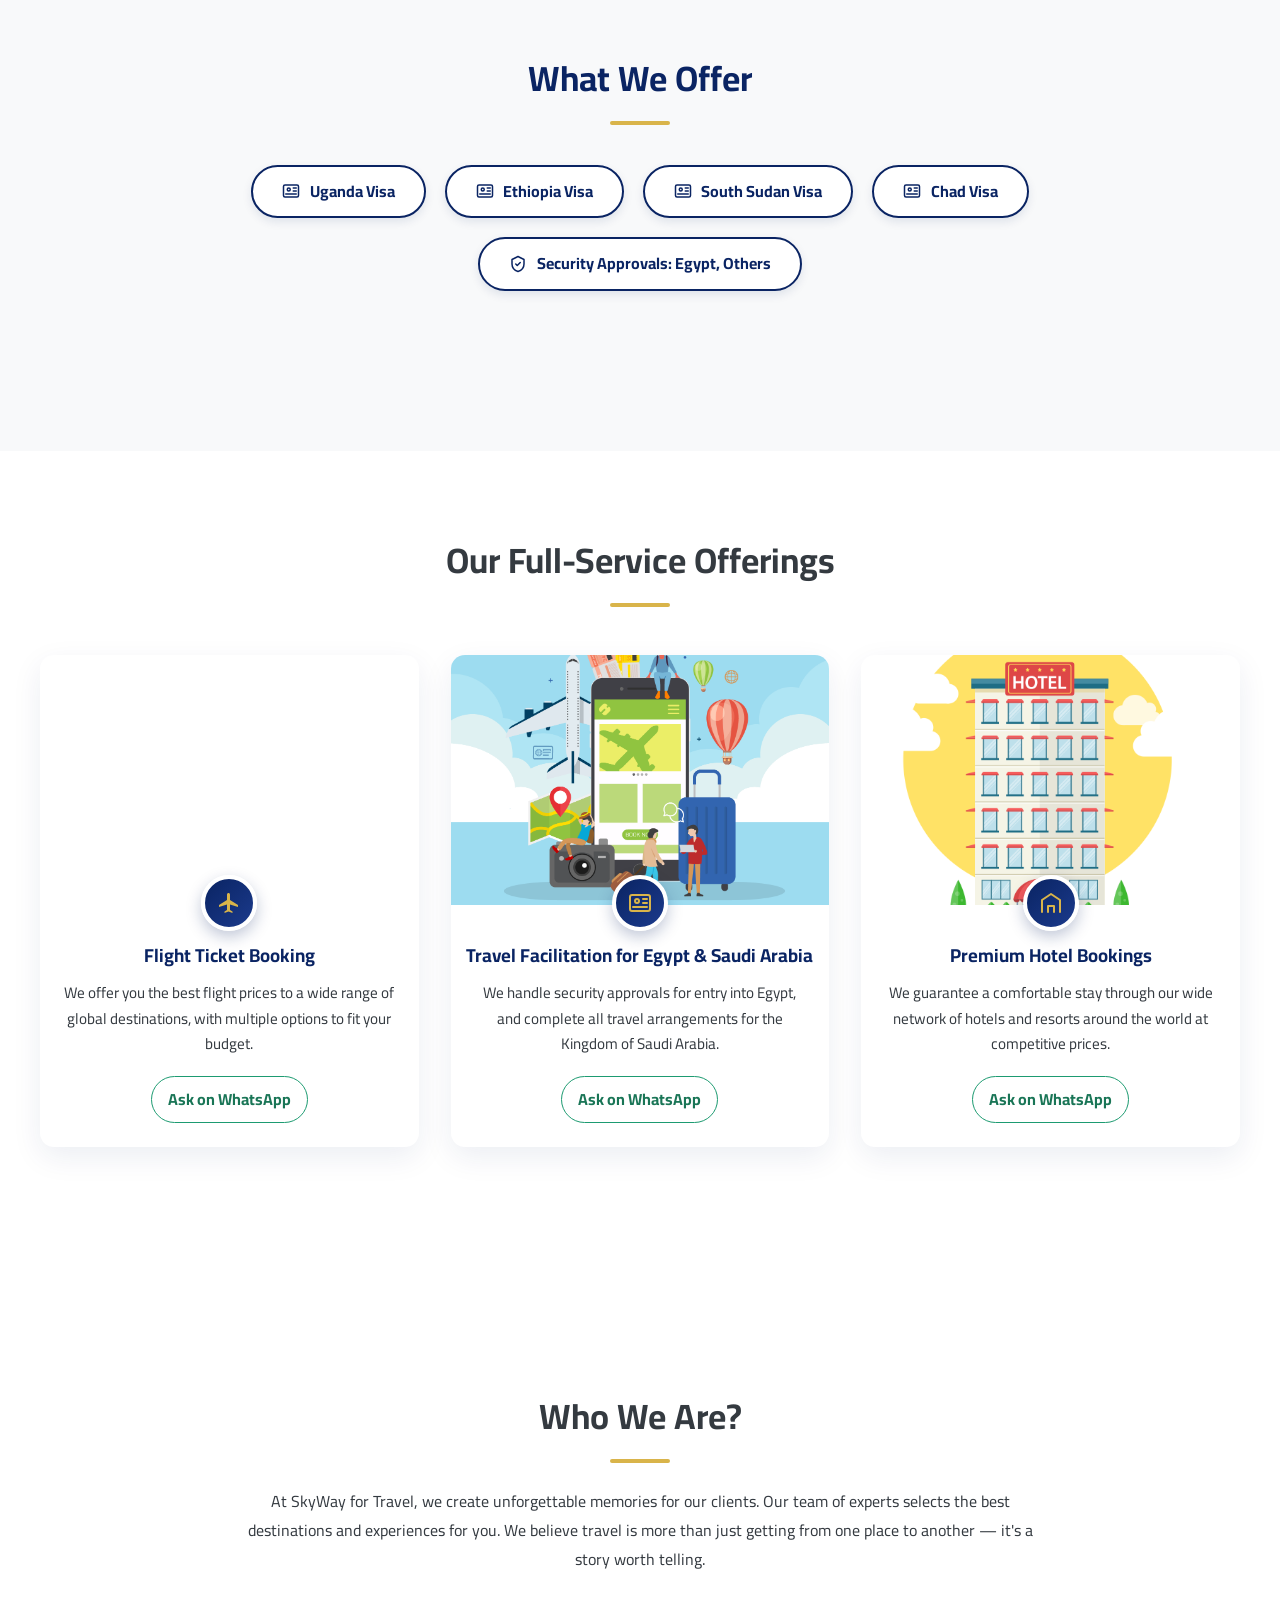
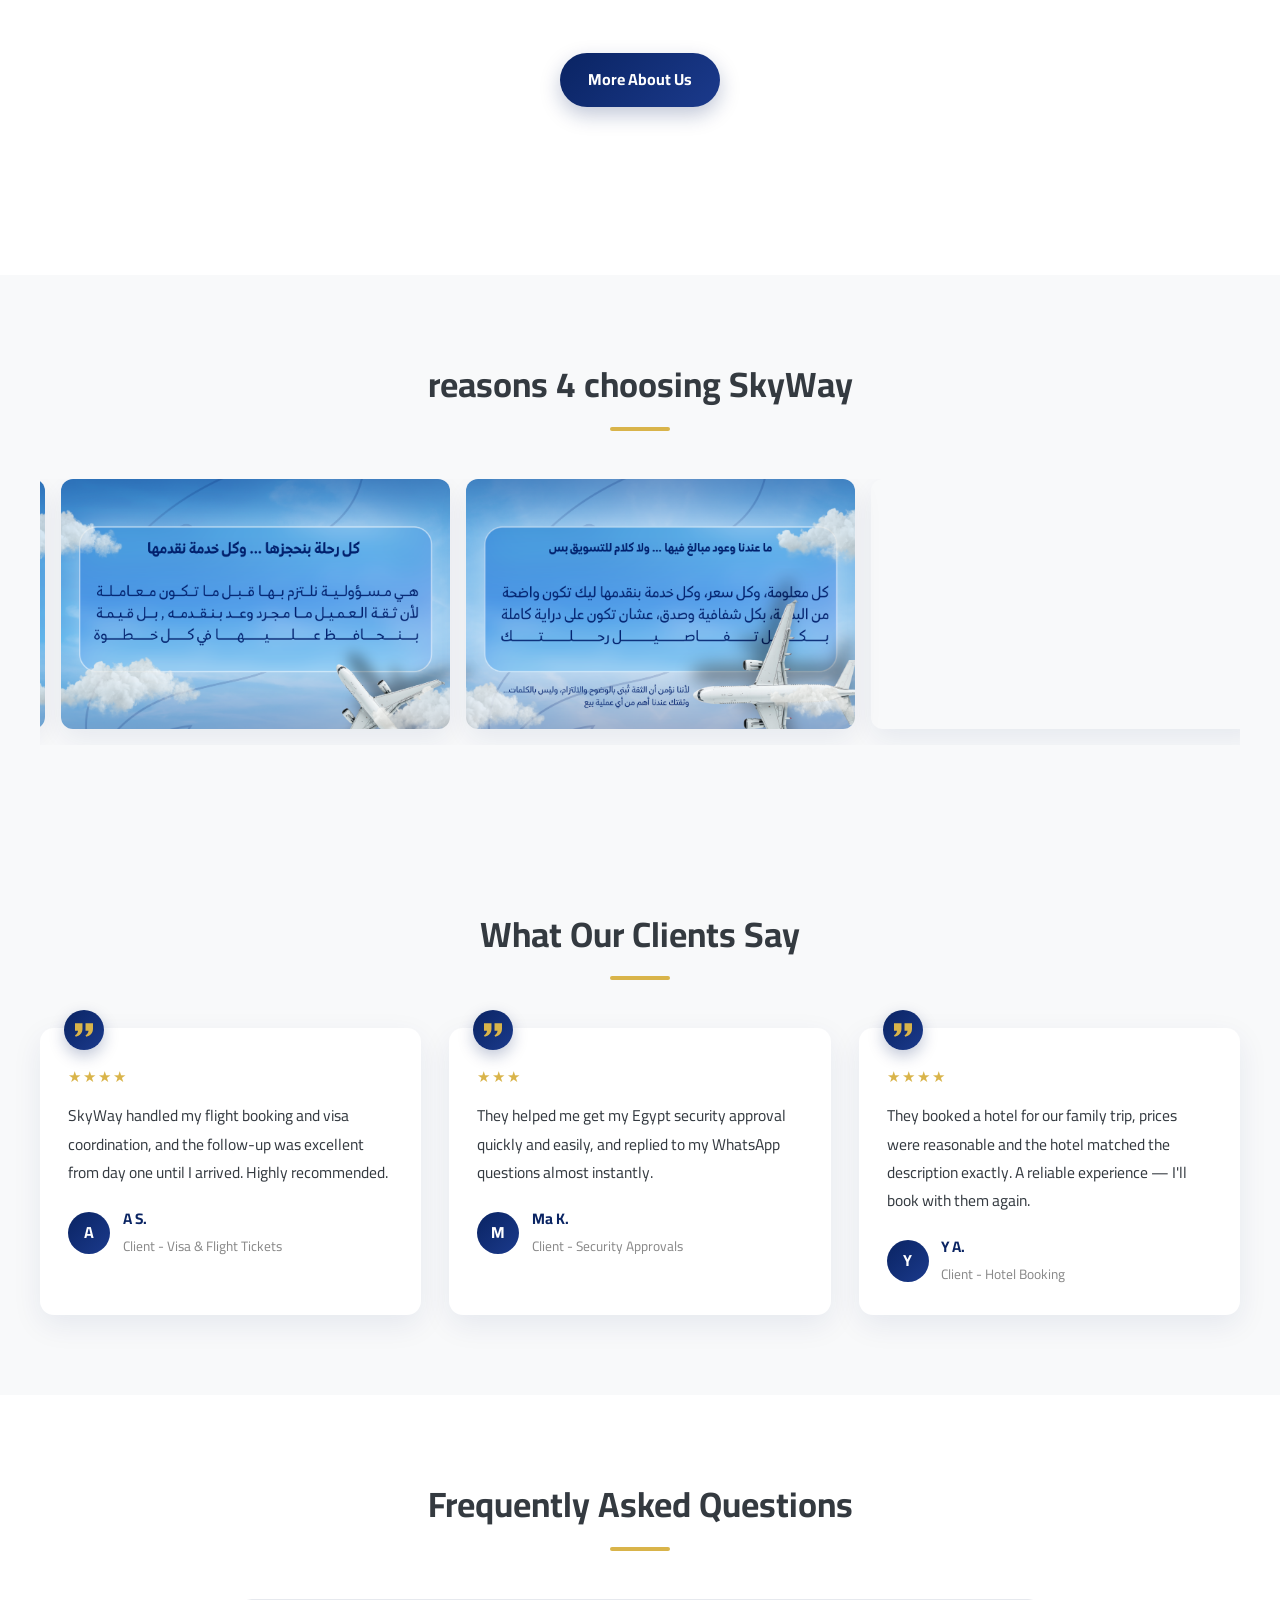
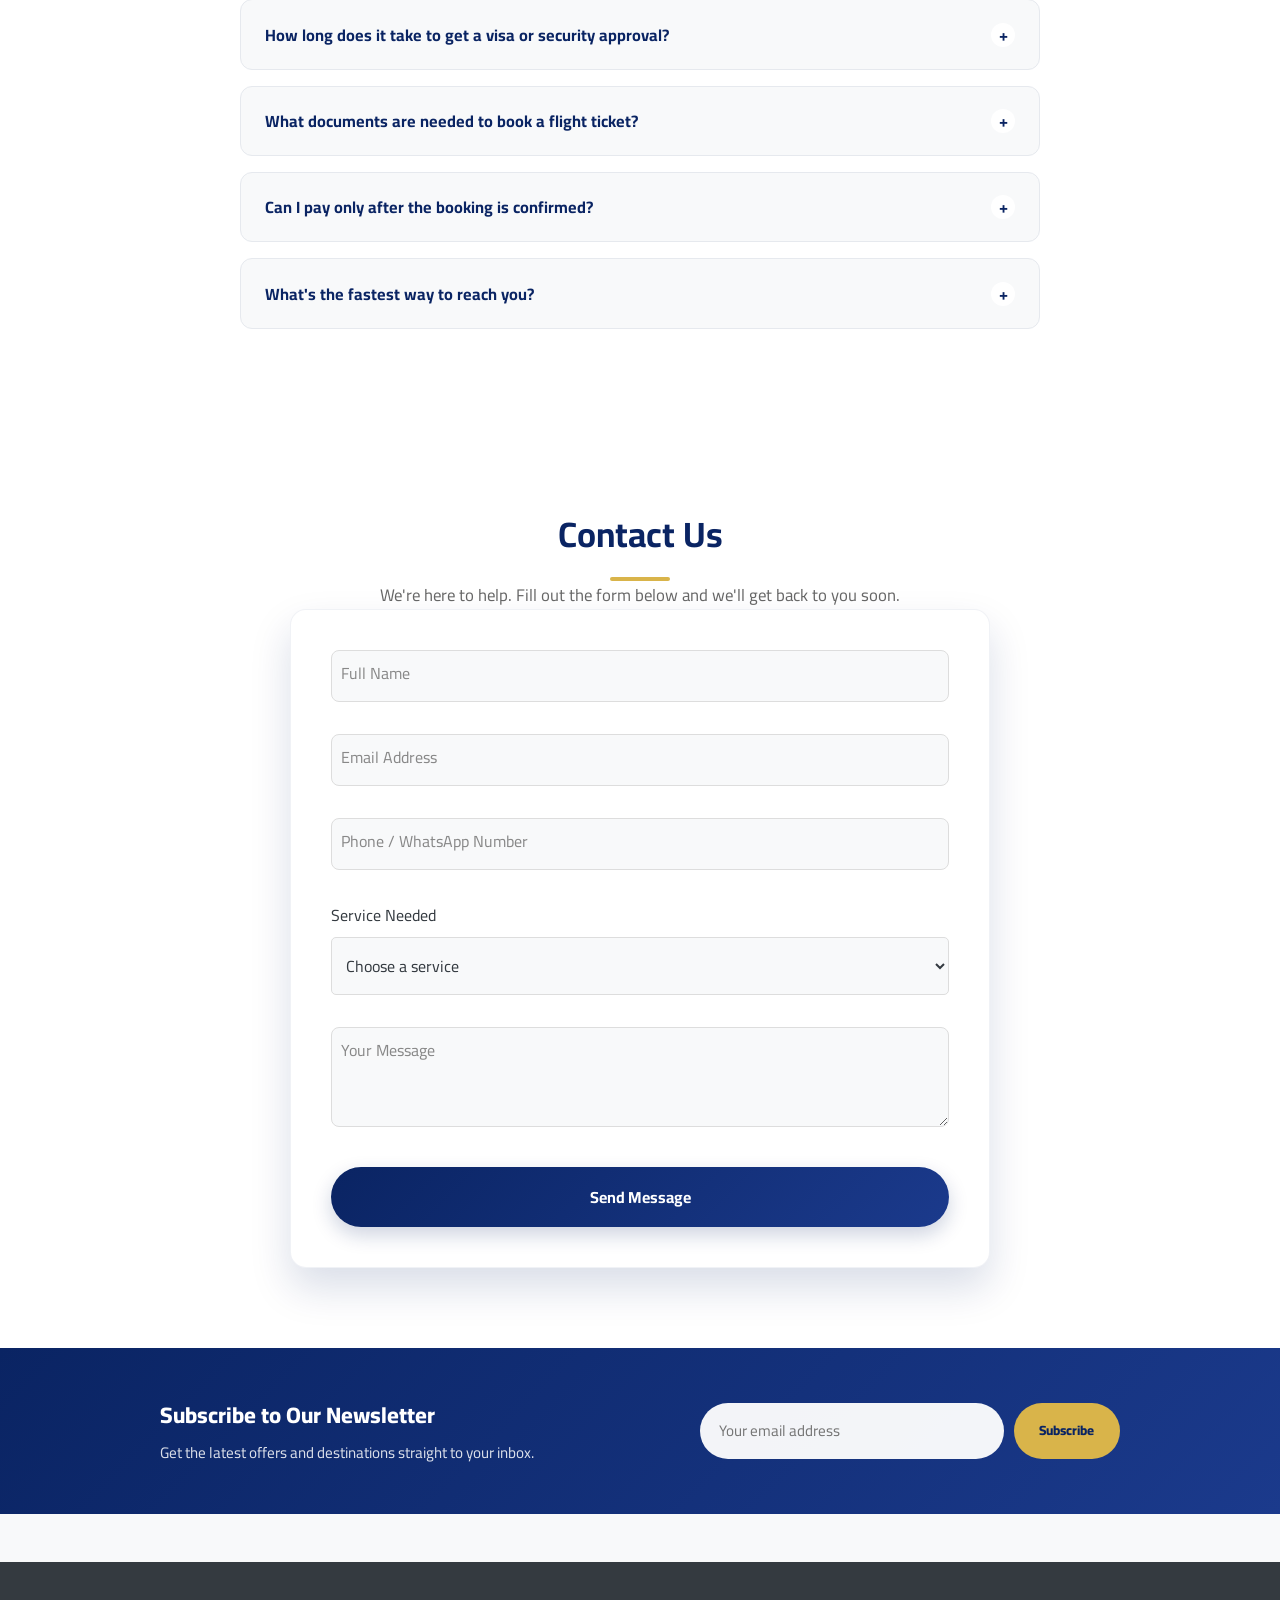
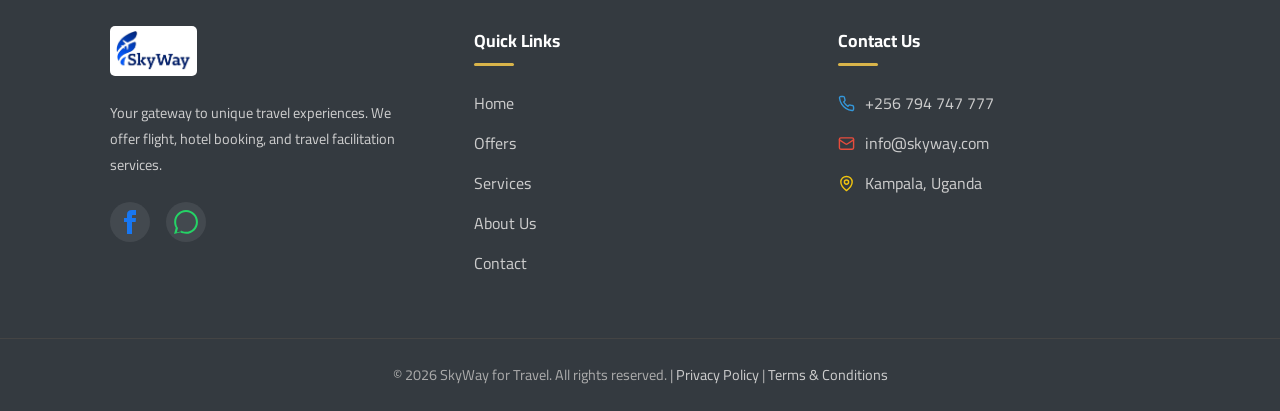
==== commit a7dae2c1: "Add files via upload" ====
--- a/en/index.html
+++ b/en/index.html
@@ -88,19 +88,24 @@
     <!-- Header -->
     <header class="main-header">
         <nav class="navbar">
-            <a href="#home" class="logo">
+            <a href="#home" class="logo logo-mobile-only">
                 <img src="../assets/images/logo2.png" alt="SkyWay for Travel logo">
             </a>
             <ul class="nav-links">
+                <li class="nav-lang-item"><a href="../index.html" class="lang-switch">AR</a></li>
                 <li><a href="#home" class="">Home</a></li>
                 <li><a href="offers.html">Offers</a></li>
                 <li><a href="#featured-trips">Services</a></li>
                 <li><a href="#about">About Us</a></li>
                 <li><a href="#contact">Contact</a></li>
-                <li><a href="../index.html" class="lang-switch">AR</a></li>
                 <li class="nav-social-mobile">
                     <a href="https://www.facebook.com/share/1LJ4h5y8WU/?mibextid=wwXIfr" target="_blank" rel="noopener noreferrer" aria-label="Facebook"><svg xmlns="http://www.w3.org/2000/svg" width="24" height="24" viewBox="0 0 24 24" fill="currentColor"><path d="M9 8h-3v4h3v12h5v-12h3.642l.358-4h-4v-1.667c0-.955.192-1.333 1.115-1.333h2.885v-5h-3.808c-3.596 0-5.192 1.583-5.192 4.615v3.385z"/></svg></a>
                     <a href="https://wa.me/256794747777" target="_blank" rel="noopener noreferrer" aria-label="WhatsApp"><svg xmlns="http://www.w3.org/2000/svg" width="24" height="24" viewBox="0 0 24 24" fill="currentColor"><path d="M.057 24l1.687-6.163c-1.041-1.804-1.588-3.849-1.587-5.946.003-6.556 5.338-11.891 11.893-11.891 3.181.001 6.167 1.24 8.413 3.488 2.245 2.248 3.481 5.236 3.48 8.414-.003 6.557-5.338 11.892-11.894 11.892-1.99-.001-3.951-.5-5.688-1.448l-6.305 1.654zm6.597-3.807c1.676.995 3.276 1.591 5.392 1.592 5.448 0 9.886-4.434 9.889-9.885.002-5.462-4.415-9.89-9.881-9.892-5.452 0-9.887 4.434-9.889 9.884-.001 2.225.651 4.315 1.847 6.061l-1.219 4.446 4.62-1.217z"/></svg></a>
+                </li>
+                <li class="nav-logo-item">
+                    <a href="#home" class="logo">
+                        <img src="../assets/images/logo2.png" alt="SkyWay for Travel logo">
+                    </a>
                 </li>
             </ul>
             <button class="hamburger-menu" type="button" aria-label="Toggle navigation menu" aria-expanded="false">
@@ -192,7 +197,7 @@
                 </div>
                 <div class="quick-service-item reveal">
                     <svg viewBox="0 0 24 24" fill="none" stroke="currentColor" stroke-width="2" stroke-linecap="round" stroke-linejoin="round"><path d="M12 2l8 4v6c0 5-3.5 8.5-8 10-4.5-1.5-8-5-8-10V6l8-4z"></path><path d="M9 12l2 2 4-4"></path></svg>
-                    Security Approvals: Egypt, Libya
+                    Security Approvals: Egypt, Others
                 </div>
             </div>
         </section>
@@ -241,18 +246,19 @@
         <!-- About snippet -->
         <section id="about" class="about-snippet">
             <h2 class="reveal">Who We Are?</h2>
-            <p class="reveal">At SkyWay for Travel, we create unforgettable memories for our clients. Our team of experts around the world selects the best destinations and experiences for you. We believe travel is more than just getting from one place to another — it's a story worth telling.</p>
+            <p class="reveal">At SkyWay for Travel, we create unforgettable memories for our clients. Our team of experts selects the best destinations and experiences for you. We believe travel is more than just getting from one place to another — it's a story worth telling.</p>
             <a href="about.html" class="cta-button secondary reveal">More About Us</a>
         </section>
 
-        <!-- Gallery (destinations) -->
+        <!-- Gallery (reasons) -->
         <section class="portfolio-gallery">
-            <h2>Our Destinations</h2>
+            <h2>reasons 4 choosing SkyWay</h2>
             <div class="gallery-grid">
-                <img src="../assets/images/saudi.jpg" alt="Saudi Arabia" width="540" height="810" loading="lazy" decoding="async">
-                <img src="../assets/images/india.jpg" alt="India" width="736" height="1308" loading="lazy" decoding="async">
-                <img src="../assets/images/uae.jpg" alt="United Arab Emirates" width="736" height="1307" loading="lazy" decoding="async">
-                <img src="../assets/images/egypt.jpg" alt="Egypt" width="360" height="640" loading="lazy" decoding="async">
+                <img src="../assets/images/res.png" alt="res 1" width="540" height="810" loading="lazy" decoding="async">
+                <img src="../assets/images/res1.png" alt="res 1" width="540" height="810" loading="lazy" decoding="async">
+                <img src="../assets/images/res2.png" alt="res 2" width="736" height="1308" loading="lazy" decoding="async">
+                <img src="../assets/images/res3.png" alt="res 3" width="736" height="1307" loading="lazy" decoding="async">
+                <img src="../assets/images/res4.png" alt="res 4" width="360" height="640" loading="lazy" decoding="async">
             </div>
         </section>
 
@@ -283,7 +289,7 @@
                     <div class="testimonial-author">
                         <span class="testimonial-avatar" aria-hidden="true">M</span>
                         <div class="testimonial-author-info">
-                            <strong>M K.</strong>
+                            <strong>Ma K.</strong>
                             <span>Client - Security Approvals</span>
                         </div>
                     </div>
--- a/assets/css/style.css
+++ b/assets/css/style.css
@@ -44,7 +44,7 @@
 .scroll-progress {
     position: fixed;
     top: 0;
-    right: 0;
+    inset-inline-start: 0;
     height: 3px;
     width: 0%;
     background: linear-gradient(90deg, var(--accent-color), var(--primary-color));
@@ -56,7 +56,7 @@
 .back-to-top {
     position: fixed;
     bottom: 25px;
-    right: 25px;
+    inset-inline-start: 25px;
     width: 46px;
     height: 46px;
     border-radius: 50%;
@@ -103,7 +103,9 @@
     line-height: 1.7;
     color: var(--secondary-color);
     background-color: var(--background-color);
-    direction: rtl; /* تحديد اتجاه الصفحة */
+    /* لا نفرض اتجاهًا هنا؛ الاتجاه يُؤخذ تلقائيًا من خاصية dir في وسم html
+       (rtl للصفحات العربية، ltr للصفحات الإنجليزية) حتى تعمل كل خصائص
+       margin-inline-start / inset-inline-start بشكل صحيح في اللغتين */
 }
 
 /* --- تنسيقات عامة --- */
@@ -142,7 +144,6 @@
 
 .navbar {
     display: flex;
-    justify-content: space-between;
     align-items: center;
     max-width: 1200px;
     margin: 0 auto;
@@ -162,12 +163,30 @@
     transform: scale(1.05);
 }
 
+/* الشعار الثابت في الهيدر على الموبايل فقط (يبقى ظاهرًا دائمًا بغض النظر عن حالة القائمة) */
+.logo-mobile-only {
+    display: none;
+}
+
 .nav-links {
     display: flex;
+    align-items: center;
 }
 
 .nav-links li {
     padding: 0 15px;
+}
+
+/* على الشاشات الكبيرة: القائمة تمتد لتأخذ كامل العرض المتاح، ويُدفع الشعار تلقائيًا
+   إلى الطرف المقابل لبداية القراءة (يمين في RTL، يسار في LTR) بدون أي كود إضافي */
+@media (min-width: 769px) {
+    .nav-links {
+        flex: 1;
+    }
+    .nav-logo-item {
+        margin-inline-start: auto;
+        padding-inline-start: 1.5rem;
+    }
 }
 
 .nav-links a {
@@ -181,7 +200,7 @@
 .nav-links a::after {
     content: '';
     position: absolute;
-    right: 0;
+    inset-inline-start: 0;
     bottom: 0;
     width: 0;
     height: 2px;
@@ -207,6 +226,17 @@
 .nav-social-mobile {
     display: none;
 }
+
+/* على الموبايل: يظهر الشعار الثابت في الهيدر، ويُخفى الشعار المكرر داخل القائمة المنسدلة */
+@media (max-width: 768px) {
+    .logo-mobile-only {
+        display: block;
+    }
+    .nav-logo-item {
+        display: none;
+    }
+}
+
 
 /* أيقونة القائمة (Hamburger) */
 .hamburger-menu {
@@ -219,6 +249,7 @@
     border: none;
     cursor: pointer;
     padding: 0;
+    margin-inline-start: auto; /* يدفع الزر للطرف المقابل للشعار على الموبايل تلقائيًا */
     z-index: 1000; /* للتأكد من أنها فوق كل العناصر */
 }
 
@@ -249,7 +280,10 @@
     position: absolute;
     inset: 0;
     background: linear-gradient(rgba(6, 16, 46, 0.65), rgba(6, 16, 46, 0.55)), url('../images/skyway1.jpg') no-repeat center center/cover;
-    animation: kenBurns 18s ease-in-out infinite alternate;
+    animation: kenBurns 20s ease-in-out infinite alternate;
+    will-change: transform;
+    backface-visibility: hidden;
+    transform: translateZ(0);
     z-index: -2;
 }
 
@@ -262,8 +296,8 @@
 }
 
 @keyframes kenBurns {
-    0% { transform: scale(1) translate(0, 0); }
-    100% { transform: scale(1.12) translate(-1%, -1%); }
+    0% { transform: scale(1) translate3d(0, 0, 0); }
+    100% { transform: scale(1.1) translate3d(-18px, -18px, 0); }
 }
 
 .hero h1 {
@@ -597,7 +631,7 @@
 .footer-contact h4::after {
     content: '';
     position: absolute;
-    right: 0;
+    inset-inline-start: 0;
     bottom: 0;
     width: 40px;
     height: 3px;
@@ -617,6 +651,12 @@
 .contact-item:hover {
     color: var(--white-color);
     transform: translateX(-5px);
+}
+
+/* في الصفحات الإنجليزية (LTR) نعكس اتجاه الانزلاق ليبقى متسقًا مع اتجاه القراءة */
+[dir="ltr"] .footer-links a:hover,
+[dir="ltr"] .contact-item:hover {
+    transform: translateX(5px);
 }
 
 .contact-item {
@@ -738,7 +778,7 @@
 .form-group label {
     position: absolute;
     top: 10px;
-    right: 10px;
+    inset-inline-start: 10px;
     font-size: 1rem;
     color: #888;
     pointer-events: none;
@@ -767,7 +807,7 @@
 .form-group textarea:focus + label,
 .form-group textarea:not(:placeholder-shown) + label {
     top: -10px;
-    right: 10px;
+    inset-inline-start: 10px;
     font-size: 0.85rem;
     color: var(--primary-color);
     background-color: var(--white-color);
@@ -1001,7 +1041,7 @@
     }
 
     /* على الشاشات الصغيرة جدًا نرجع لعمود واحد لسهولة القراءة */
-    @media (max-width: 420px) {
+    @media (max-width: 375px) {
         .footer-container {
             grid-template-columns: 1fr;
         }
@@ -1038,7 +1078,7 @@
 }
 
 /* عناصر التحويل والثقة */
-.why-choose-us { padding: 5rem 2rem; text-align: center; background: #eef4ff; }.section-intro { max-width: 680px; margin: 0 auto 2.5rem; }.section-intro h2 { color: var(--primary-color); font-size: 2.2rem; margin-bottom: .7rem; }.trust-grid { display: grid; grid-template-columns: repeat(3, minmax(0, 1fr)); gap: 1.5rem; max-width: 1100px; margin: 0 auto; }.trust-card { background: var(--white-color); padding: 2rem 1.5rem; border-radius: 12px; box-shadow: 0 8px 20px rgba(10,36,99,.08); }.trust-icon { display: grid; place-items: center; width: 48px; height: 48px; margin: 0 auto 1rem; border-radius: 50%; background: var(--primary-color); color: var(--white-color); font-size: 1.5rem; font-weight: bold; }.trust-card h3 { color: var(--primary-color); margin-bottom: .5rem; }.trust-card p { font-size: .95rem; }.service-inquiry { display: inline-block; margin-top: 1.2rem; padding: .55rem 1rem; border: 1px solid #1d9b71; border-radius: 999px; color: #197556; font-weight: 700; }.service-inquiry:hover, .service-inquiry:focus-visible { color: var(--white-color); background: #197556; }.form-group select { width: 100%; padding: .75rem 10px; border: 1px solid #ddd; border-radius: 5px; font-family: var(--main-font); font-size: 1rem; color: var(--secondary-color); background: var(--background-color); }.form-group select:focus { outline: none; border-color: var(--primary-color); box-shadow: 0 0 0 2px rgba(10,36,99,.2); }.form-group .form-label { position: static; display: block; margin-bottom: .45rem; color: var(--secondary-color); pointer-events: auto; }.floating-whatsapp { position: fixed; left: 1.25rem; bottom: 1.25rem; z-index: 101; display: inline-flex; align-items: center; gap: .5rem; padding: .8rem 1rem; border-radius: 999px; color: var(--white-color); background: #25D366; box-shadow: 0 6px 18px rgba(0,0,0,.25); font-weight: 700; }.floating-whatsapp:hover, .floating-whatsapp:focus-visible { color: var(--white-color); background: #1eaa51; transform: translateY(-2px); }.floating-whatsapp span:first-child { font-size: 1.25rem; line-height: 1; }@media (max-width: 768px) { .why-choose-us { padding: 4rem 1.25rem; }.section-intro h2 { font-size: 1.8rem; }.trust-grid { grid-template-columns: 1fr; }.floating-whatsapp { left: 1rem; bottom: 1rem; } }@media (prefers-reduced-motion: reduce) { *, *::before, *::after { scroll-behavior: auto !important; transition-duration: .01ms !important; animation-duration: .01ms !important; } }
+.why-choose-us { padding: 5rem 2rem; text-align: center; background: #eef4ff; }.section-intro { max-width: 680px; margin: 0 auto 2.5rem; }.section-intro h2 { color: var(--primary-color); font-size: 2.2rem; margin-bottom: .7rem; }.trust-grid { display: grid; grid-template-columns: repeat(3, minmax(0, 1fr)); gap: 1.5rem; max-width: 1100px; margin: 0 auto; }.trust-card { background: var(--white-color); padding: 2rem 1.5rem; border-radius: 12px; box-shadow: 0 8px 20px rgba(10,36,99,.08); }.trust-icon { display: grid; place-items: center; width: 48px; height: 48px; margin: 0 auto 1rem; border-radius: 50%; background: var(--primary-color); color: var(--white-color); font-size: 1.5rem; font-weight: bold; }.trust-card h3 { color: var(--primary-color); margin-bottom: .5rem; }.trust-card p { font-size: .95rem; }.service-inquiry { display: inline-block; margin-top: 1.2rem; padding: .55rem 1rem; border: 1px solid #1d9b71; border-radius: 999px; color: #197556; font-weight: 700; }.service-inquiry:hover, .service-inquiry:focus-visible { color: var(--white-color); background: #197556; }.form-group select { width: 100%; padding: .75rem 10px; border: 1px solid #ddd; border-radius: 5px; font-family: var(--main-font); font-size: 1rem; color: var(--secondary-color); background: var(--background-color); }.form-group select:focus { outline: none; border-color: var(--primary-color); box-shadow: 0 0 0 2px rgba(10,36,99,.2); }.form-group .form-label { position: static; display: block; margin-bottom: .45rem; color: var(--secondary-color); pointer-events: auto; }.floating-whatsapp { position: fixed; inset-inline-end: 1.25rem; bottom: 1.25rem; z-index: 101; display: inline-flex; align-items: center; gap: .5rem; padding: .8rem 1rem; border-radius: 999px; color: var(--white-color); background: #25D366; box-shadow: 0 6px 18px rgba(0,0,0,.25); font-weight: 700; }.floating-whatsapp:hover, .floating-whatsapp:focus-visible { color: var(--white-color); background: #1eaa51; transform: translateY(-2px); }.floating-whatsapp span:first-child { font-size: 1.25rem; line-height: 1; }@media (max-width: 768px) { .why-choose-us { padding: 4rem 1.25rem; }.section-intro h2 { font-size: 1.8rem; }.trust-grid { grid-template-columns: 1fr; }.floating-whatsapp { inset-inline-end: 1rem; bottom: 1rem; } }@media (prefers-reduced-motion: reduce) { *, *::before, *::after { scroll-behavior: auto !important; transition-duration: .01ms !important; animation-duration: .01ms !important; } }
 
 /* --- تحسينات إضافية: بطاقات الثقة، بطاقات العروض، وزر الواتساب العائم --- */
 .trust-card {
@@ -1074,8 +1114,7 @@
 }
 
 .floating-whatsapp {
-    transition: background 0.3s var(--ease-smooth), transform 0.3s var(--ease-smooth), box-shadow 0.3s var(--ease-smooth);
-    animation: floatAnimation 3s ease-in-out infinite;
+    transition: background 0.3s var(--ease-smooth), box-shadow 0.3s var(--ease-smooth), transform 0.3s var(--ease-smooth);
 }
 .floating-whatsapp:hover {
     box-shadow: 0 10px 26px rgba(0,0,0,0.3);
@@ -1139,7 +1178,7 @@
     background: var(--white-color);
     border-radius: 14px;
     padding: 2.2rem 1.75rem 1.75rem;
-    text-align: right;
+    text-align: start;
     box-shadow: var(--shadow-soft);
     transition: transform 0.4s var(--ease-smooth), box-shadow 0.4s var(--ease-smooth);
 }
@@ -1150,7 +1189,7 @@
 .testimonial-quote-icon {
     position: absolute;
     top: -18px;
-    right: 24px;
+    inset-inline-start: 24px;
     width: 40px;
     height: 40px;
     display: flex;
@@ -1235,7 +1274,7 @@
 .faq-list {
     max-width: 800px;
     margin: 0 auto;
-    text-align: right;
+    text-align: start;
 }
 .faq-item {
     background: var(--background-color);
@@ -1263,7 +1302,7 @@
     font-size: 1.02rem;
     font-weight: 700;
     color: var(--primary-color);
-    text-align: right;
+    text-align: start;
 }
 .faq-icon {
     flex-shrink: 0;
@@ -1395,17 +1434,17 @@
 }
 .newsletter-text {
     color: var(--white-color);
-    text-align: right;
+    text-align: start;
     flex: 1 1 260px;
 }
 .newsletter-text h3 {
-    font-size: 1.2rem;
+    font-size: 1.4rem;
     font-weight: 800;
     margin-bottom: 0.4rem;
 }
 .newsletter-text p {
     color: rgba(255,255,255,0.85);
-    font-size: 0.85rem;
+    font-size: 0.95rem;
 }
 .newsletter-form {
     display: flex;
@@ -1415,7 +1454,7 @@
 }
 .newsletter-form input[type="email"] {
     flex: 1;
-    padding: 0.15rem 0.5rem;
+    padding: 0.85rem 1.2rem;
     border: none;
     border-radius: 50px;
     font-family: var(--main-font);
@@ -1431,7 +1470,7 @@
     background: var(--accent-color);
     color: var(--primary-color);
     border: none;
-    padding: 0.55rem 1.1rem;
+    padding: 0.85rem 1.6rem;
     border-radius: 50px;
     font-family: var(--main-font);
     font-weight: 800;
@@ -1444,17 +1483,28 @@
     box-shadow: 0 8px 18px rgba(0,0,0,0.25);
 }
 
-@media (max-width: 300px) {
-    .newsletter-inner {
-        flex-direction: column;
-        text-align: center;
-    }
+@media (max-width: 460px) {
+
     .newsletter-text {
         text-align: center;
     }
     .newsletter-form {
+        flex-direction: column;
+        align-items: stretch;
         width: 100%;
-        max-width: 100%;
+        max-width: 320px;
+        gap: 0.6rem;
+    }
+    .newsletter-form input[type="email"] {
+        width: 100%;
+        padding: 0.65rem 0rem;
+        font-size: 0.9rem;
+        text-align: center;
+    }
+    .newsletter-form button {
+        width: 100%;
+        padding: 0.65rem 1rem;
+        font-size: 0.9rem;
     }
 }
 
@@ -1466,21 +1516,23 @@
     align-items: center;
     justify-content: center;
     padding: 0.35rem 0.9rem !important;
-    border: 1.5px solid var(--primary-color);
+    border: 1.5px solid var(--accent-color);
     border-radius: 50px;
     font-size: 0.85rem !important;
     font-weight: 800 !important;
+    background: var(--accent-color) !important;
     color: var(--primary-color) !important;
-    transition: background 0.3s ease, color 0.3s ease;
+    transition: background 0.3s ease, color 0.3s ease, transform 0.3s var(--ease-smooth);
 }
 .lang-switch:hover {
-    background: var(--primary-color);
-    color: var(--white-color) !important;
+    background: transparent !important;
+    color: var(--accent-color) !important;
+    transform: translateY(-2px);
 }
 .lang-switch::after {
     display: none !important;
 }
 .nav-links .nav-social-mobile .lang-switch {
-    border-color: var(--white-color);
-    color: var(--white-color) !important;
-}
+    border-color: var(--accent-color);
+    color: var(--primary-color) !important;
+}
--- a/assets/css/menu-style.css
+++ b/assets/css/menu-style.css
@@ -72,6 +72,14 @@
         border-bottom: none;
     }
 
+    /* دفع زر تغيير اللغة إلى أسفل القائمة المنسدلة على الموبايل فقط (لا يؤثر على شكل سطح المكتب) */
+    .nav-links .nav-lang-item {
+        order: 10;
+        padding: 1.2rem 0 1.5rem;
+        border-top: 1px solid rgba(255, 255, 255, 0.2);
+        margin-top: 0.5rem;
+    }
+
     .nav-links a:hover,
     .nav-links a.active {
         color: var(--accent-color);
